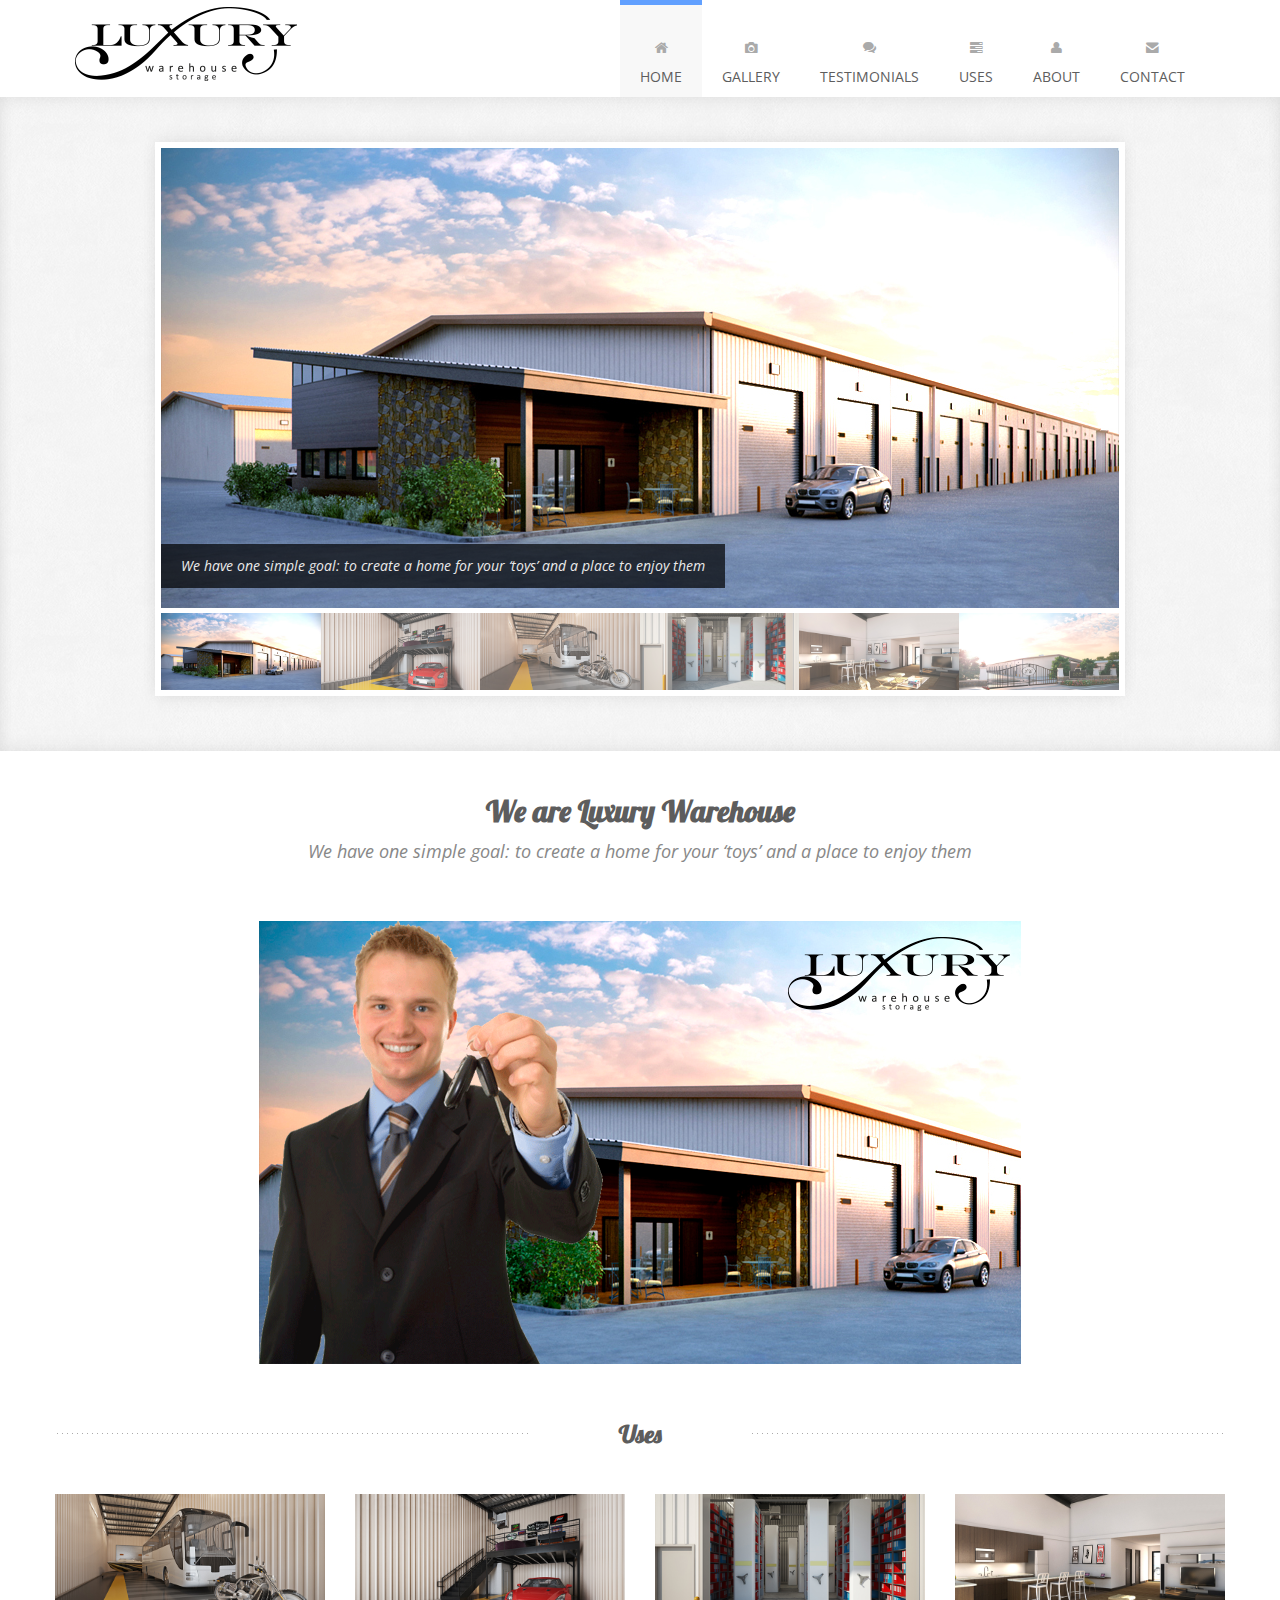
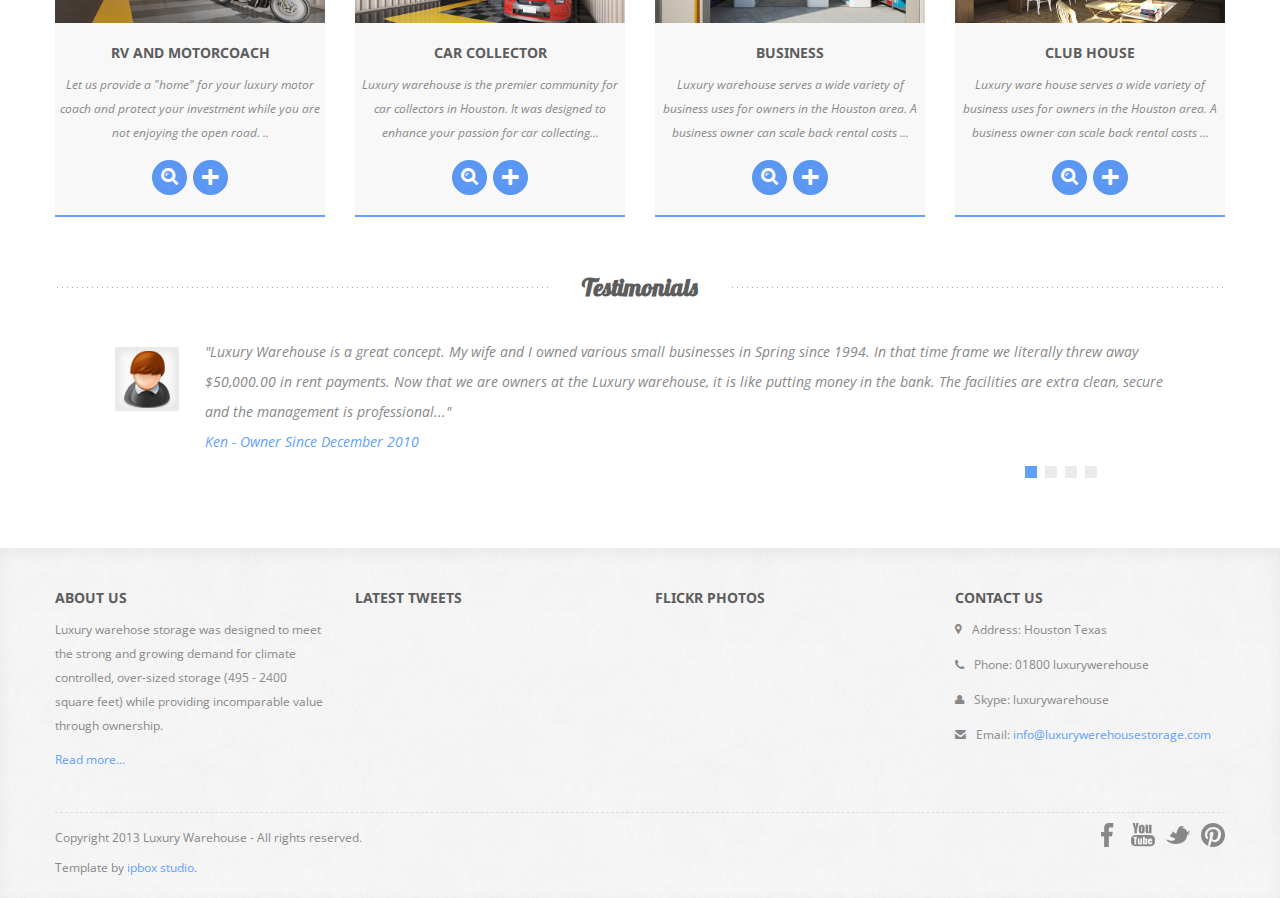
==== index.html @ e9bf2276 "se agregaron datos al footer" ====
<!DOCTYPE html>
<html lang="en">

    <head>

        <meta charset="utf-8">
        <title>Luxury warehose</title>
        <meta name="viewport" content="width=device-width, initial-scale=1.0">
        <meta name="description" content="">
        <meta name="author" content="">

        <!-- CSS -->
        <link rel="stylesheet" href="http://fonts.googleapis.com/css?family=Open+Sans:400italic,400">
        <link rel="stylesheet" href="http://fonts.googleapis.com/css?family=Droid+Sans">
        <link rel="stylesheet" href="http://fonts.googleapis.com/css?family=Lobster">
        <link rel="stylesheet" href="assets/bootstrap/css/bootstrap.min.css">
        <link rel="stylesheet" href="assets/prettyPhoto/css/prettyPhoto.css">
        <link rel="stylesheet" href="assets/css/flexslider.css">
        <link rel="stylesheet" href="assets/css/font-awesome.css">
        <link rel="stylesheet" href="assets/css/style.css">

        <!-- HTML5 shim, for IE6-8 support of HTML5 elements -->
        <!--[if lt IE 9]>
            <script src="http://html5shim.googlecode.com/svn/trunk/html5.js"></script>
        <![endif]-->

        <!-- Favicon and touch icons -->
        <link rel="shortcut icon" href="assets/ico/favicon.ico">
        <link rel="apple-touch-icon-precomposed" sizes="144x144" href="assets/ico/apple-touch-icon-144-precomposed.png">
        <link rel="apple-touch-icon-precomposed" sizes="114x114" href="assets/ico/apple-touch-icon-114-precomposed.png">
        <link rel="apple-touch-icon-precomposed" sizes="72x72" href="assets/ico/apple-touch-icon-72-precomposed.png">
        <link rel="apple-touch-icon-precomposed" href="assets/ico/apple-touch-icon-57-precomposed.png">

    </head>

    <body>

        <!-- Header -->
        <div class="container">
            <div class="header row">
                <div class="span12">
                    <div class="navbar">
                        <div class="navbar-inner">
                            <a class="btn btn-navbar" data-toggle="collapse" data-target=".nav-collapse">
                                <span class="icon-bar"></span>
                                <span class="icon-bar"></span>
                                <span class="icon-bar"></span>
                            </a>
                            <h1>
                                <a class="brand" href="index.html">Andia - a super cool design agency...</a>
                            </h1>
                            <div class="nav-collapse collapse">
                                <ul class="nav pull-right">
                                    <li class="current-page">
                                        <a href="index.html"><i class="icon-home"></i><br />Home</a>
                                    </li>
                                    <li>
                                        <a href="portfolio.html"><i class="icon-camera"></i><br />Gallery</a>
                                    </li>
                                    <li>
                                        <a href="#"><i class="icon-comments"></i><br />Testimonials</a>
                                    </li>
                                    <li>
                                        <a href="services.html"><i class="icon-tasks"></i><br />Uses</a>
                                    </li>
                                    <li>
                                        <a href="about.html"><i class="icon-user"></i><br />About</a>
                                    </li>
                                    <li>
                                        <a href="contact.html"><i class="icon-envelope-alt"></i><br />Contact</a>
                                    </li>
                                </ul>
                            </div>
                        </div>
                    </div>
                </div>
            </div>
        </div>

        <!-- Slider -->
        <div class="slider">
            <div class="container">
                <div class="row">
                    <div class="span10 offset1">
                        <div class="flexslider">
                            <ul class="slides">
                                <li data-thumb="assets/img/slider/1.jpg">
                                    <img src="assets/img/slider/1.jpg">
                                    <p class="flex-caption">We have one simple goal: to create a home for your ‘toys’ and a place to enjoy them</p>
                                </li>
                                <li data-thumb="assets/img/slider/2.jpg">
                                    <img src="assets/img/slider/2.jpg">
                                    <p class="flex-caption">We have one simple goal: to create a home for your ‘toys’ and a place to enjoy them</p>
                                </li>
                                <li data-thumb="assets/img/slider/6.jpg">
                                    <img src="assets/img/slider/6.jpg">
                                    <p class="flex-caption">We have one simple goal: to create a home for your ‘toys’ and a place to enjoy them</p>
                                </li>
                                <li data-thumb="assets/img/slider/4.jpg">
                                    <img src="assets/img/slider/4.jpg">
                                    <p class="flex-caption">We have one simple goal: to create a home for your ‘toys’ and a place to enjoy them</p>
                                </li> <li data-thumb="assets/img/slider/3.jpg">
                                    <img src="assets/img/slider/3.jpg">
                                    <p class="flex-caption">We have one simple goal: to create a home for your ‘toys’ and a place to enjoy them</p>
                                </li>
                                <li data-thumb="assets/img/slider/5.jpg">
                                    <img src="assets/img/slider/5.jpg">
                                    <p class="flex-caption">We have one simple goal: to create a home for your ‘toys’ and a place to enjoy them</p>
                                </li>

                            </ul>
                        </div>
                    </div>
                </div>
            </div>
        </div>

        <!-- Site Description -->
        <div class="presentation container">
            <h2>We are <span>Luxury Warehouse</span></h2>
            <p>We have one simple goal: to create a home for your ‘toys’ and a place to enjoy them</p>
        </div>

        <!-- Services -->
        <div class="what-we-do container">
            <div class="row">
                  <div class="span2">&nbsp;</div>
               <!--  <div class="span6">
                 <p class="alineado-a-izquierda">Luxury warehose storage was designed to meet the strong and growing demand for climate controlled, over-sized storage (495 - 2400 square feet) while providing incomparable value through ownership. The first phase, Buildings 100 - 300, was developed in 2007. Building 400 was completed in 2012 and Building 500 in July, 2013. By the Spring of 2014, Building 600 will house the last 14 units.</p>  
                 <p class="alineado-a-izquierda">This exclusive gated community of garage condominiums is situated on nine acres with 99 completed units. Each unit provides secure indoor storage for classic and exotic car collectors, boat and RV owners, business inventories, personal home possessions or workshops for the hobbyists. In addition, the Covenants, Conditions and Restrictions (CC&R’s) are written to provide the privacy and security that cannot be found at most other locations.</p>
                <p class="alineado-a-izquierda">Unlike most self storage facilities, there are no 'business' hours. Therefore, with 24/7 access, you can come and go on your schedule. And since you own it, why not customize your garage condo? Add cabinets, shelving, mezzanines, car lifts, custom floor coverings, flat panel TVs and more. We have one simple goal: to create a home for your ‘toys’ and a place to enjoy them. If that fits your needs then this facility in north Houston was built for you. Hopefully, the following pages will adequately describe the property and answer questions you may have. However, there is nothing quite like walking the property and talking with the owner/developer about your particular needs. Please feel free to call or email if you need further assistance.</p>
                <p class="alineado-a-izquierda">Located in the Champions area of Spring, it conveniently serves Houston, Cypress, The Woodlands and Tomball, Texas. This quality indoor storage space can be a valuable extension of your home or business.</p>-->
                <div class="span8">
                 <img src="assets/img/keys-luxury-warehouse-storage.png" alt="">   
                </div>
                <div class="span2">&nbsp;</div>
                </div>

                
      
               
        </div>
</div>
        <!-- Latest Work -->
        <div class="portfolio container">
            <div class="portfolio-title">
                <h3>Uses</h3>
            </div>
            <div class="row">
                <div class="work span3">
                    <img src="assets/img/portfolio/bus-boat.jpg" alt="">
                    <h4>RV AND MOTORCOACH</h4>
                    <p>Let us provide a "home" for your luxury motor coach and protect your investment while you are not enjoying the open road. ..</p>
                    <div class="icon-awesome">
                        <a href="assets/img/portfolio/bus-boat.jpg" rel="prettyPhoto"><i class="icon-search"></i></a>
                        <a href="houston-rv-storage-luxury-motor-storage.html"><i class="icon-plus"></i></a>
                    </div>
                </div>
                <div class="work span3">
                    <img src="assets/img/portfolio/collection-car.jpg" alt="">
                    <h4>CAR COLLECTOR</h4>
                    <p>Luxury warehouse is the premier community for car collectors in Houston. It was designed to enhance your passion for car collecting...</p>
                    <div class="icon-awesome">
                        <a href="assets/img/portfolio/collection-car.jpg" rel="prettyPhoto"><i class="icon-search"></i></a>
                        <a href="carcollectors-luxury-warehouse-storage-houston.html"><i class="icon-plus"></i></a>
                    </div>
                </div>
                <div class="work span3">
                    <img src="assets/img/portfolio/business.jpg" alt="">
                    <h4>Business</h4>
                    <p>Luxury warehouse serves a wide variety of business uses for owners in the Houston area. A business owner can scale back rental costs ...</p>
                    <div class="icon-awesome">
                        <a href="assets/img/portfolio/business.jpg" rel="prettyPhoto"><i class="icon-search"></i></a>
                        <a href="portfolio.html"><i class="icon-plus"></i></a>
                    </div>
                </div>
                <div class="work span3">
                    <img src="assets/img/portfolio/club-house.jpg" alt="">
                    <h4>CLUB HOUSE</h4>
                    <p>Luxury ware house serves a wide variety of business uses for owners in the Houston area. A business owner can scale back rental costs ...</p>
                    <div class="icon-awesome">
                        <a href="assets/img/portfolio/club-house.jpg" rel="prettyPhoto"><i class="icon-search"></i></a>
                        <a href="portfolio.html"><i class="icon-plus"></i></a>
                    </div>
                </div>
            </div>
        </div>

        <!-- Testimonials -->
        <div class="testimonials container hidden-phone">
            <div class="testimonials-title">
                <h3>Testimonials</h3>
            </div>
            <div class="row">
                <div class="testimonial-list span12">
                    <div class="tabbable tabs-below">
                        <div class="tab-content">
                            <div class="tab-pane active" id="A">
                                <img src="assets/img/testimonials/1.jpg" title="" alt="">
                                <p>"Luxury Warehouse is a great concept. My wife and I owned various small businesses in Spring since 1994. In that time frame we literally threw away $50,000.00 in rent payments. Now that we are owners at the Luxury warehouse, it is like putting money in the bank. The facilities are extra clean, secure and the management is professional..."<br /><span class="violet">Ken - Owner Since December 2010</span></p>
                            </div>
                            <div class="tab-pane" id="B">
                                <img src="assets/img/testimonials/1.jpg" title="" alt="">
                                <p>"Before Luxury Warehouse I was looking for a stand alone garage or adding a couple of garages to my home. Luxury warehouse was my best choice because it solved two big issues for me. I didn't have to worry about security , which is a problem with a stand alone garage and I didn't have to worry about moving and not being able to get the cost of an additional 3 garages out of the next buyer of my house. It fit my needs just right..."<br /><span class="violet">Mike - Owner Since September 2007</span></p>
                            </div>
                            <div class="tab-pane" id="C">
                                <img src="assets/img/testimonials/1.jpg" title="" alt="">
                                <p>"We bought the garage condo at Luxury Warehouse because we downsized from small acreage with a large garage and storage area to a patio home. We ware not interested in locating property and dealing with constructing and maintaining our own building. Luxury warehosue is close to home, provides the climate controlled storage we want and the work space we need. Our neighbors are friendly, trustworthy and have interesting hobbies. Luxury warehouse is a useful and fun place; well maintained and simple to own..."<br /><span class="violet">Allan - Owner Since November 2008</span></p>
                            </div>
                            <div class="tab-pane" id="D">
                                <img src="assets/img/testimonials/1.jpg" title="" alt="">
                                <p>"The concept is wonderful. It is a great place to meet people that have some of the same hobby interests that I have. It is clean, well lit with great security. It's my ‘home away from home..."<br /><span class="violet">Jeff - Owner Since January 2011</span></p>
                            </div>
                        </div>
                       <ul class="nav nav-tabs">
                           <li class="active"><a href="#A" data-toggle="tab"></a></li>
                           <li class=""><a href="#B" data-toggle="tab"></a></li>
                           <li class=""><a href="#C" data-toggle="tab"></a></li>
                           <li class=""><a href="#D" data-toggle="tab"></a></li>
                       </ul>
                   </div>
                </div>
            </div>
        </div>

        <!-- Footer -->
   <footer>
            <div class="container">
                <div class="row">
                    <div class="widget span3">
                        <h4>About Us</h4>
                        <p><p>Luxury warehose storage was designed to meet the strong and growing demand for climate controlled, over-sized storage (495 - 2400 square feet) while providing incomparable value through ownership.</p></p>
                        <p><a href="about.html">Read more...</a></p>
                    </div>
                    <div class="widget span3">
                        <h4>Latest Tweets</h4>
                        <div class="show-tweets"></div>
                    </div>
                    <div class="widget span3">
                        <h4>Flickr Photos</h4>
                        <ul class="flickr-feed"></ul>
                    </div>
                    <div class="widget span3">
                        <h4>Contact Us</h4>
                        <p><i class="icon-map-marker"></i> Address: Houston Texas</p>
                        <p><i class="icon-phone"></i> Phone: 01800 luxurywerehouse</p>
                        <p><i class="icon-user"></i> Skype: luxurywarehouse</p>
                        <p><i class="icon-envelope-alt"></i> Email: <a href="">info@luxurywerehousestorage.com</a></p>
                    </div>
                </div>
                <div class="footer-border"></div>
                <div class="row">
                    <div class="copyright span4">
                        <p>Copyright 2013 Luxury Warehouse - All rights reserved.</p><p>Template by <a href="#">ipbox studio</a>.</p>
                    </div>
                    <div class="social span8">
                        <a class="facebook" href=""></a>
                        <a class="youtube" href=""></a>
                        <a class="twitter" href=""></a>
                        <a class="pinterest" href=""></a>
                    </div>
                </div>
            </div>
        </footer>

        <!-- Javascript -->
        <script src="assets/js/jquery-1.8.2.min.js"></script>
        <script src="assets/bootstrap/js/bootstrap.min.js"></script>
        <script src="assets/js/jquery.flexslider.js"></script>
        <script src="assets/js/jquery.tweet.js"></script>
        <script src="assets/js/jflickrfeed.js"></script>
        <script src="http://maps.google.com/maps/api/js?sensor=true"></script>
        <script src="assets/js/jquery.ui.map.min.js"></script>
        <script src="assets/js/jquery.quicksand.js"></script>
        <script src="assets/prettyPhoto/js/jquery.prettyPhoto.js"></script>
        <script src="assets/js/scripts.js"></script>

    </body>

</html>
---- assets/prettyPhoto/css/prettyPhoto.css ----
div.pp_default .pp_top,div.pp_default .pp_top .pp_middle,div.pp_default .pp_top .pp_left,div.pp_default .pp_top .pp_right,div.pp_default .pp_bottom,div.pp_default .pp_bottom .pp_left,div.pp_default .pp_bottom .pp_middle,div.pp_default .pp_bottom .pp_right{height:13px}
div.pp_default .pp_top .pp_left{background:url(../images/prettyPhoto/default/sprite.png) -78px -93px no-repeat}
div.pp_default .pp_top .pp_middle{background:url(../images/prettyPhoto/default/sprite_x.png) top left repeat-x}
div.pp_default .pp_top .pp_right{background:url(../images/prettyPhoto/default/sprite.png) -112px -93px no-repeat}
div.pp_default .pp_content .ppt{color:#f8f8f8}
div.pp_default .pp_content_container .pp_left{background:url(../images/prettyPhoto/default/sprite_y.png) -7px 0 repeat-y;padding-left:13px}
div.pp_default .pp_content_container .pp_right{background:url(../images/prettyPhoto/default/sprite_y.png) top right repeat-y;padding-right:13px}
div.pp_default .pp_next:hover{background:url(../images/prettyPhoto/default/sprite_next.png) center right no-repeat;cursor:pointer}
div.pp_default .pp_previous:hover{background:url(../images/prettyPhoto/default/sprite_prev.png) center left no-repeat;cursor:pointer}
div.pp_default .pp_expand{background:url(../images/prettyPhoto/default/sprite.png) 0 -29px no-repeat;cursor:pointer;width:28px;height:28px}
div.pp_default .pp_expand:hover{background:url(../images/prettyPhoto/default/sprite.png) 0 -56px no-repeat;cursor:pointer}
div.pp_default .pp_contract{background:url(../images/prettyPhoto/default/sprite.png) 0 -84px no-repeat;cursor:pointer;width:28px;height:28px}
div.pp_default .pp_contract:hover{background:url(../images/prettyPhoto/default/sprite.png) 0 -113px no-repeat;cursor:pointer}
div.pp_default .pp_close{width:30px;height:30px;background:url(../images/prettyPhoto/default/sprite.png) 2px 1px no-repeat;cursor:pointer}
div.pp_default .pp_gallery ul li a{background:url(../images/prettyPhoto/default/default_thumb.png) center center #f8f8f8;border:1px solid #aaa}
div.pp_default .pp_social{margin-top:7px}
div.pp_default .pp_gallery a.pp_arrow_previous,div.pp_default .pp_gallery a.pp_arrow_next{position:static;left:auto}
div.pp_default .pp_nav .pp_play,div.pp_default .pp_nav .pp_pause{background:url(../images/prettyPhoto/default/sprite.png) -51px 1px no-repeat;height:30px;width:30px}
div.pp_default .pp_nav .pp_pause{background-position:-51px -29px}
div.pp_default a.pp_arrow_previous,div.pp_default a.pp_arrow_next{background:url(../images/prettyPhoto/default/sprite.png) -31px -3px no-repeat;height:20px;width:20px;margin:4px 0 0}
div.pp_default a.pp_arrow_next{left:52px;background-position:-82px -3px}
div.pp_default .pp_content_container .pp_details{margin-top:5px}
div.pp_default .pp_nav{clear:none;height:30px;width:110px;position:relative}
div.pp_default .pp_nav .currentTextHolder{font-family:Georgia;font-style:italic;color:#999;font-size:11px;left:75px;line-height:25px;position:absolute;top:2px;margin:0;padding:0 0 0 10px}
div.pp_default .pp_close:hover,div.pp_default .pp_nav .pp_play:hover,div.pp_default .pp_nav .pp_pause:hover,div.pp_default .pp_arrow_next:hover,div.pp_default .pp_arrow_previous:hover{opacity:0.7}
div.pp_default .pp_description{font-size:11px;font-weight:700;line-height:14px;margin:5px 50px 5px 0}
div.pp_default .pp_bottom .pp_left{background:url(../images/prettyPhoto/default/sprite.png) -78px -127px no-repeat}
div.pp_default .pp_bottom .pp_middle{background:url(../images/prettyPhoto/default/sprite_x.png) bottom left repeat-x}
div.pp_default .pp_bottom .pp_right{background:url(../images/prettyPhoto/default/sprite.png) -112px -127px no-repeat}
div.pp_default .pp_loaderIcon{background:url(../images/prettyPhoto/default/loader.gif) center center no-repeat}
div.light_rounded .pp_top .pp_left{background:url(../images/prettyPhoto/light_rounded/sprite.png) -88px -53px no-repeat}
div.light_rounded .pp_top .pp_right{background:url(../images/prettyPhoto/light_rounded/sprite.png) -110px -53px no-repeat}
div.light_rounded .pp_next:hover{background:url(../images/prettyPhoto/light_rounded/btnNext.png) center right no-repeat;cursor:pointer}
div.light_rounded .pp_previous:hover{background:url(../images/prettyPhoto/light_rounded/btnPrevious.png) center left no-repeat;cursor:pointer}
div.light_rounded .pp_expand{background:url(../images/prettyPhoto/light_rounded/sprite.png) -31px -26px no-repeat;cursor:pointer}
div.light_rounded .pp_expand:hover{background:url(../images/prettyPhoto/light_rounded/sprite.png) -31px -47px no-repeat;cursor:pointer}
div.light_rounded .pp_contract{background:url(../images/prettyPhoto/light_rounded/sprite.png) 0 -26px no-repeat;cursor:pointer}
div.light_rounded .pp_contract:hover{background:url(../images/prettyPhoto/light_rounded/sprite.png) 0 -47px no-repeat;cursor:pointer}
div.light_rounded .pp_close{width:75px;height:22px;background:url(../images/prettyPhoto/light_rounded/sprite.png) -1px -1px no-repeat;cursor:pointer}
div.light_rounded .pp_nav .pp_play{background:url(../images/prettyPhoto/light_rounded/sprite.png) -1px -100px no-repeat;height:15px;width:14px}
div.light_rounded .pp_nav .pp_pause{background:url(../images/prettyPhoto/light_rounded/sprite.png) -24px -100px no-repeat;height:15px;width:14px}
div.light_rounded .pp_arrow_previous{background:url(../images/prettyPhoto/light_rounded/sprite.png) 0 -71px no-repeat}
div.light_rounded .pp_arrow_next{background:url(../images/prettyPhoto/light_rounded/sprite.png) -22px -71px no-repeat}
div.light_rounded .pp_bottom .pp_left{background:url(../images/prettyPhoto/light_rounded/sprite.png) -88px -80px no-repeat}
div.light_rounded .pp_bottom .pp_right{background:url(../images/prettyPhoto/light_rounded/sprite.png) -110px -80px no-repeat}
div.dark_rounded .pp_top .pp_left{background:url(../images/prettyPhoto/dark_rounded/sprite.png) -88px -53px no-repeat}
div.dark_rounded .pp_top .pp_right{background:url(../images/prettyPhoto/dark_rounded/sprite.png) -110px -53px no-repeat}
div.dark_rounded .pp_content_container .pp_left{background:url(../images/prettyPhoto/dark_rounded/contentPattern.png) top left repeat-y}
div.dark_rounded .pp_content_container .pp_right{background:url(../images/prettyPhoto/dark_rounded/contentPattern.png) top right repeat-y}
div.dark_rounded .pp_next:hover{background:url(../images/prettyPhoto/dark_rounded/btnNext.png) center right no-repeat;cursor:pointer}
div.dark_rounded .pp_previous:hover{background:url(../images/prettyPhoto/dark_rounded/btnPrevious.png) center left no-repeat;cursor:pointer}
div.dark_rounded .pp_expand{background:url(../images/prettyPhoto/dark_rounded/sprite.png) -31px -26px no-repeat;cursor:pointer}
div.dark_rounded .pp_expand:hover{background:url(../images/prettyPhoto/dark_rounded/sprite.png) -31px -47px no-repeat;cursor:pointer}
div.dark_rounded .pp_contract{background:url(../images/prettyPhoto/dark_rounded/sprite.png) 0 -26px no-repeat;cursor:pointer}
div.dark_rounded .pp_contract:hover{background:url(../images/prettyPhoto/dark_rounded/sprite.png) 0 -47px no-repeat;cursor:pointer}
div.dark_rounded .pp_close{width:75px;height:22px;background:url(../images/prettyPhoto/dark_rounded/sprite.png) -1px -1px no-repeat;cursor:pointer}
div.dark_rounded .pp_description{margin-right:85px;color:#fff}
div.dark_rounded .pp_nav .pp_play{background:url(../images/prettyPhoto/dark_rounded/sprite.png) -1px -100px no-repeat;height:15px;width:14px}
div.dark_rounded .pp_nav .pp_pause{background:url(../images/prettyPhoto/dark_rounded/sprite.png) -24px -100px no-repeat;height:15px;width:14px}
div.dark_rounded .pp_arrow_previous{background:url(../images/prettyPhoto/dark_rounded/sprite.png) 0 -71px no-repeat}
div.dark_rounded .pp_arrow_next{background:url(../images/prettyPhoto/dark_rounded/sprite.png) -22px -71px no-repeat}
div.dark_rounded .pp_bottom .pp_left{background:url(../images/prettyPhoto/dark_rounded/sprite.png) -88px -80px no-repeat}
div.dark_rounded .pp_bottom .pp_right{background:url(../images/prettyPhoto/dark_rounded/sprite.png) -110px -80px no-repeat}
div.dark_rounded .pp_loaderIcon{background:url(../images/prettyPhoto/dark_rounded/loader.gif) center center no-repeat}
div.dark_square .pp_left,div.dark_square .pp_middle,div.dark_square .pp_right,div.dark_square .pp_content{background:#000}
div.dark_square .pp_description{color:#fff;margin:0 85px 0 0}
div.dark_square .pp_loaderIcon{background:url(../images/prettyPhoto/dark_square/loader.gif) center center no-repeat}
div.dark_square .pp_expand{background:url(../images/prettyPhoto/dark_square/sprite.png) -31px -26px no-repeat;cursor:pointer}
div.dark_square .pp_expand:hover{background:url(../images/prettyPhoto/dark_square/sprite.png) -31px -47px no-repeat;cursor:pointer}
div.dark_square .pp_contract{background:url(../images/prettyPhoto/dark_square/sprite.png) 0 -26px no-repeat;cursor:pointer}
div.dark_square .pp_contract:hover{background:url(../images/prettyPhoto/dark_square/sprite.png) 0 -47px no-repeat;cursor:pointer}
div.dark_square .pp_close{width:75px;height:22px;background:url(../images/prettyPhoto/dark_square/sprite.png) -1px -1px no-repeat;cursor:pointer}
div.dark_square .pp_nav{clear:none}
div.dark_square .pp_nav .pp_play{background:url(../images/prettyPhoto/dark_square/sprite.png) -1px -100px no-repeat;height:15px;width:14px}
div.dark_square .pp_nav .pp_pause{background:url(../images/prettyPhoto/dark_square/sprite.png) -24px -100px no-repeat;height:15px;width:14px}
div.dark_square .pp_arrow_previous{background:url(../images/prettyPhoto/dark_square/sprite.png) 0 -71px no-repeat}
div.dark_square .pp_arrow_next{background:url(../images/prettyPhoto/dark_square/sprite.png) -22px -71px no-repeat}
div.dark_square .pp_next:hover{background:url(../images/prettyPhoto/dark_square/btnNext.png) center right no-repeat;cursor:pointer}
div.dark_square .pp_previous:hover{background:url(../images/prettyPhoto/dark_square/btnPrevious.png) center left no-repeat;cursor:pointer}
div.light_square .pp_expand{background:url(../images/prettyPhoto/light_square/sprite.png) -31px -26px no-repeat;cursor:pointer}
div.light_square .pp_expand:hover{background:url(../images/prettyPhoto/light_square/sprite.png) -31px -47px no-repeat;cursor:pointer}
div.light_square .pp_contract{background:url(../images/prettyPhoto/light_square/sprite.png) 0 -26px no-repeat;cursor:pointer}
div.light_square .pp_contract:hover{background:url(../images/prettyPhoto/light_square/sprite.png) 0 -47px no-repeat;cursor:pointer}
div.light_square .pp_close{width:75px;height:22px;background:url(../images/prettyPhoto/light_square/sprite.png) -1px -1px no-repeat;cursor:pointer}
div.light_square .pp_nav .pp_play{background:url(../images/prettyPhoto/light_square/sprite.png) -1px -100px no-repeat;height:15px;width:14px}
div.light_square .pp_nav .pp_pause{background:url(../images/prettyPhoto/light_square/sprite.png) -24px -100px no-repeat;height:15px;width:14px}
div.light_square .pp_arrow_previous{background:url(../images/prettyPhoto/light_square/sprite.png) 0 -71px no-repeat}
div.light_square .pp_arrow_next{background:url(../images/prettyPhoto/light_square/sprite.png) -22px -71px no-repeat}
div.light_square .pp_next:hover{background:url(../images/prettyPhoto/light_square/btnNext.png) center right no-repeat;cursor:pointer}
div.light_square .pp_previous:hover{background:url(../images/prettyPhoto/light_square/btnPrevious.png) center left no-repeat;cursor:pointer}
div.facebook .pp_top .pp_left{background:url(../images/prettyPhoto/facebook/sprite.png) -88px -53px no-repeat}
div.facebook .pp_top .pp_middle{background:url(../images/prettyPhoto/facebook/contentPatternTop.png) top left repeat-x}
div.facebook .pp_top .pp_right{background:url(../images/prettyPhoto/facebook/sprite.png) -110px -53px no-repeat}
div.facebook .pp_content_container .pp_left{background:url(../images/prettyPhoto/facebook/contentPatternLeft.png) top left repeat-y}
div.facebook .pp_content_container .pp_right{background:url(../images/prettyPhoto/facebook/contentPatternRight.png) top right repeat-y}
div.facebook .pp_expand{background:url(../images/prettyPhoto/facebook/sprite.png) -31px -26px no-repeat;cursor:pointer}
div.facebook .pp_expand:hover{background:url(../images/prettyPhoto/facebook/sprite.png) -31px -47px no-repeat;cursor:pointer}
div.facebook .pp_contract{background:url(../images/prettyPhoto/facebook/sprite.png) 0 -26px no-repeat;cursor:pointer}
div.facebook .pp_contract:hover{background:url(../images/prettyPhoto/facebook/sprite.png) 0 -47px no-repeat;cursor:pointer}
div.facebook .pp_close{width:22px;height:22px;background:url(../images/prettyPhoto/facebook/sprite.png) -1px -1px no-repeat;cursor:pointer}
div.facebook .pp_description{margin:0 37px 0 0}
div.facebook .pp_loaderIcon{background:url(../images/prettyPhoto/facebook/loader.gif) center center no-repeat}
div.facebook .pp_arrow_previous{background:url(../images/prettyPhoto/facebook/sprite.png) 0 -71px no-repeat;height:22px;margin-top:0;width:22px}
div.facebook .pp_arrow_previous.disabled{background-position:0 -96px;cursor:default}
div.facebook .pp_arrow_next{background:url(../images/prettyPhoto/facebook/sprite.png) -32px -71px no-repeat;height:22px;margin-top:0;width:22px}
div.facebook .pp_arrow_next.disabled{background-position:-32px -96px;cursor:default}
div.facebook .pp_nav{margin-top:0}
div.facebook .pp_nav p{font-size:15px;padding:0 3px 0 4px}
div.facebook .pp_nav .pp_play{background:url(../images/prettyPhoto/facebook/sprite.png) -1px -123px no-repeat;height:22px;width:22px}
div.facebook .pp_nav .pp_pause{background:url(../images/prettyPhoto/facebook/sprite.png) -32px -123px no-repeat;height:22px;width:22px}
div.facebook .pp_next:hover{background:url(../images/prettyPhoto/facebook/btnNext.png) center right no-repeat;cursor:pointer}
div.facebook .pp_previous:hover{background:url(../images/prettyPhoto/facebook/btnPrevious.png) center left no-repeat;cursor:pointer}
div.facebook .pp_bottom .pp_left{background:url(../images/prettyPhoto/facebook/sprite.png) -88px -80px no-repeat}
div.facebook .pp_bottom .pp_middle{background:url(../images/prettyPhoto/facebook/contentPatternBottom.png) top left repeat-x}
div.facebook .pp_bottom .pp_right{background:url(../images/prettyPhoto/facebook/sprite.png) -110px -80px no-repeat}
div.pp_pic_holder a:focus{outline:none}
div.pp_overlay{background:#000;display:none;left:0;position:absolute;top:0;width:100%;z-index:9500}
div.pp_pic_holder{display:none;position:absolute;width:100px;z-index:10000}
.pp_content{height:40px;min-width:40px}
* html .pp_content{width:40px}
.pp_content_container{position:relative;text-align:left;width:100%}
.pp_content_container .pp_left{padding-left:20px}
.pp_content_container .pp_right{padding-right:20px}
.pp_content_container .pp_details{float:left;margin:10px 0 2px}
.pp_description{display:none;margin:0}
.pp_social{float:left;margin:0}
.pp_social .facebook{float:left;margin-left:5px;width:55px;overflow:hidden}
.pp_social .twitter{float:left}
.pp_nav{clear:right;float:left;margin:3px 10px 0 0}
.pp_nav p{float:left;white-space:nowrap;margin:2px 4px}
.pp_nav .pp_play,.pp_nav .pp_pause{float:left;margin-right:4px;text-indent:-10000px}
a.pp_arrow_previous,a.pp_arrow_next{display:block;float:left;height:15px;margin-top:3px;overflow:hidden;text-indent:-10000px;width:14px}
.pp_hoverContainer{position:absolute;top:0;width:100%;z-index:2000}
.pp_gallery{display:none;left:50%;margin-top:-50px;position:absolute;z-index:10000}
.pp_gallery div{float:left;overflow:hidden;position:relative}
.pp_gallery ul{float:left;height:35px;position:relative;white-space:nowrap;margin:0 0 0 5px;padding:0}
.pp_gallery ul a{border:1px rgba(0,0,0,0.5) solid;display:block;float:left;height:33px;overflow:hidden}
.pp_gallery ul a img{border:0}
.pp_gallery li{display:block;float:left;margin:0 5px 0 0;padding:0}
.pp_gallery li.default a{background:url(../images/prettyPhoto/facebook/default_thumbnail.gif) 0 0 no-repeat;display:block;height:33px;width:50px}
.pp_gallery .pp_arrow_previous,.pp_gallery .pp_arrow_next{margin-top:7px!important}
a.pp_next{background:url(../images/prettyPhoto/light_rounded/btnNext.png) 10000px 10000px no-repeat;display:block;float:right;height:100%;text-indent:-10000px;width:49%}
a.pp_previous{background:url(../images/prettyPhoto/light_rounded/btnNext.png) 10000px 10000px no-repeat;display:block;float:left;height:100%;text-indent:-10000px;width:49%}
a.pp_expand,a.pp_contract{cursor:pointer;display:none;height:20px;position:absolute;right:30px;text-indent:-10000px;top:10px;width:20px;z-index:20000}
a.pp_close{position:absolute;right:0;top:0;display:block;line-height:22px;text-indent:-10000px}
.pp_loaderIcon{display:block;height:24px;left:50%;position:absolute;top:50%;width:24px;margin:-12px 0 0 -12px}
#pp_full_res{line-height:1!important}
#pp_full_res .pp_inline{text-align:left}
#pp_full_res .pp_inline p{margin:0 0 15px}
div.ppt{color:#fff;display:none;font-size:17px;z-index:9999;margin:0 0 5px 15px}
div.pp_default .pp_content,div.light_rounded .pp_content{background-color:#fff}
div.pp_default #pp_full_res .pp_inline,div.light_rounded .pp_content .ppt,div.light_rounded #pp_full_res .pp_inline,div.light_square .pp_content .ppt,div.light_square #pp_full_res .pp_inline,div.facebook .pp_content .ppt,div.facebook #pp_full_res .pp_inline{color:#000}
div.pp_default .pp_gallery ul li a:hover,div.pp_default .pp_gallery ul li.selected a,.pp_gallery ul a:hover,.pp_gallery li.selected a{border-color:#fff}
div.pp_default .pp_details,div.light_rounded .pp_details,div.dark_rounded .pp_details,div.dark_square .pp_details,div.light_square .pp_details,div.facebook .pp_details{position:relative}
div.light_rounded .pp_top .pp_middle,div.light_rounded .pp_content_container .pp_left,div.light_rounded .pp_content_container .pp_right,div.light_rounded .pp_bottom .pp_middle,div.light_square .pp_left,div.light_square .pp_middle,div.light_square .pp_right,div.light_square .pp_content,div.facebook .pp_content{background:#fff}
div.light_rounded .pp_description,div.light_square .pp_description{margin-right:85px}
div.light_rounded .pp_gallery a.pp_arrow_previous,div.light_rounded .pp_gallery a.pp_arrow_next,div.dark_rounded .pp_gallery a.pp_arrow_previous,div.dark_rounded .pp_gallery a.pp_arrow_next,div.dark_square .pp_gallery a.pp_arrow_previous,div.dark_square .pp_gallery a.pp_arrow_next,div.light_square .pp_gallery a.pp_arrow_previous,div.light_square .pp_gallery a.pp_arrow_next{margin-top:12px!important}
div.light_rounded .pp_arrow_previous.disabled,div.dark_rounded .pp_arrow_previous.disabled,div.dark_square .pp_arrow_previous.disabled,div.light_square .pp_arrow_previous.disabled{background-position:0 -87px;cursor:default}
div.light_rounded .pp_arrow_next.disabled,div.dark_rounded .pp_arrow_next.disabled,div.dark_square .pp_arrow_next.disabled,div.light_square .pp_arrow_next.disabled{background-position:-22px -87px;cursor:default}
div.light_rounded .pp_loaderIcon,div.light_square .pp_loaderIcon{background:url(../images/prettyPhoto/light_rounded/loader.gif) center center no-repeat}
div.dark_rounded .pp_top .pp_middle,div.dark_rounded .pp_content,div.dark_rounded .pp_bottom .pp_middle{background:url(../images/prettyPhoto/dark_rounded/contentPattern.png) top left repeat}
div.dark_rounded .currentTextHolder,div.dark_square .currentTextHolder{color:#c4c4c4}
div.dark_rounded #pp_full_res .pp_inline,div.dark_square #pp_full_res .pp_inline{color:#fff}
.pp_top,.pp_bottom{height:20px;position:relative}
* html .pp_top,* html .pp_bottom{padding:0 20px}
.pp_top .pp_left,.pp_bottom .pp_left{height:20px;left:0;position:absolute;width:20px}
.pp_top .pp_middle,.pp_bottom .pp_middle{height:20px;left:20px;position:absolute;right:20px}
* html .pp_top .pp_middle,* html .pp_bottom .pp_middle{left:0;position:static}
.pp_top .pp_right,.pp_bottom .pp_right{height:20px;left:auto;position:absolute;right:0;top:0;width:20px}
.pp_fade,.pp_gallery li.default a img{display:none}
---- assets/css/style.css ----
/*
 *
 * Template Name: Andia
 * Template URI: http://azmind.com
 * Description: Andia - Responsive Agency Template
 * Author: Anli Zaimi
 * Author URI: http://azmind.com
 *
 */


body {
    background: #fff;
    text-align: center;
    font-family: 'Open Sans', Helvetica, Arial, sans-serif;
    color: #888;
    font-size: 12px;
}

.violet { color: #61A0FF; }

a {
    color: #61A0FF;
    text-decoration: none;
    -o-transition: all .3s;
    -moz-transition: all .3s;
    -webkit-transition: all .3s;
    -ms-transition: all .3s;
}

a:hover { color: #888; text-decoration: none; }

strong { font-weight: bold; }


/* ----- Header ----- */

.header .navbar {
    margin-bottom: 0;
}

.header .navbar-inner {
    background: #fff;
    border: 0;
    -moz-border-radius: 0;
    -webkit-border-radius: 0;
    border-radius: 0;
    -moz-box-shadow: none;
    -webkit-box-shadow: none;
    box-shadow: none;
}

.header h1 {
    float: left;
    margin: 0;
    text-align: left;
}

.header a.brand {
    display: inline-block;
    text-indent: -9999px;
    width: 280px;
    height: 63px;
    padding-top: 30px;
    padding-bottom:0px;
    padding-left: 0;
    padding-right: 0;
    background: url(../img/logo.png) 20px center no-repeat;
}

.header ul.nav {
    font-size: 14px;
    text-transform: uppercase;
}

.header ul.nav li a {
    padding: 30px 20px 10px 20px;
    color: #5d5d5d;
    text-shadow: none;
}

.header ul.nav li.current-page a {
    padding-top: 25px;
    border-top: 5px solid #61A0FF;
    background: #f8f8f8;
}

.header ul.nav li a:hover {
    background:#61A0FF;
    color: #fff;
}

.header ul.nav li a i {
    line-height: 35px;
    color: #aaa;
}

.header ul.nav li a:hover i { color: #fff; }


/* ----- Slider ----- */

.slider {
    margin: 0 auto;
    background: #f8f8f8 url(../img/pattern.jpg) left top repeat;
    -moz-box-shadow:
        0 5px 15px 0 rgba(0,0,0,.05) inset,
        0 -5px 15px 0 rgba(0,0,0,.05) inset;
    -webkit-box-shadow:
        0 5px 15px 0 rgba(0,0,0,.05) inset,
        0 -5px 15px 0 rgba(0,0,0,.05) inset;
    box-shadow:
        0 5px 15px 0 rgba(0,0,0,.05) inset,
        0 -5px 15px 0 rgba(0,0,0,.05) inset;
}

.flexslider {
    margin-top: 45px;
    margin-bottom: 55px;
    border: 6px solid #fff;
    -moz-border-radius: 0;
    -webkit-border-radius: 0;
    border-radius: 0;
    -moz-box-shadow:
        0 5px 15px 0 rgba(0,0,0,.05),
        0 -5px 15px 0 rgba(0,0,0,.05);
    -webkit-box-shadow:
        0 5px 15px 0 rgba(0,0,0,.05),
        0 -5px 15px 0 rgba(0,0,0,.05);
    box-shadow:
        0 5px 15px 0 rgba(0,0,0,.05),
        0 -5px 15px 0 rgba(0,0,0,.05);
}

.flex-caption {
    position: absolute;
    bottom: 20px;
    max-width: 920px;
    padding: 10px 20px;
    margin: 0;
    background: #1d1d1d; /* browsers that don't support rgba */
    background: rgba(0, 0, 0, .7);
    font-size: 14px;
    line-height: 24px;
    color: #eaeaea;
    text-align: left;
    font-style: italic;
}


/* ----- Presentation ----- */

.presentation {
    margin-top: 30px;
}

.presentation h2 {
    font-family: 'Lobster', cursive;
    font-size: 30px;
    color: #5d5d5d;
}

.presentation p {
    font-size: 18px;
    font-style: italic;
}


/* ----- What we do ----- */

.what-we-do {
    margin-top: 50px;
}
.alineado-a-izquierda{
 text-align: justify;   
}

.what-we-do .service {
    padding-bottom: 23px;
    background: #f8f8f8;
    border-bottom: 2px solid #61A0FF;
}

.what-we-do .service:hover {
    box-shadow:
        0 5px 15px 0 rgba(0,0,0,.05),
        0 1px 25px 0 rgba(0,0,0,.05) inset,
        0 -1px 25px 0 rgba(0,0,0,.05) inset;
    -o-transition: all .5s;
    -moz-transition: all .5s;
    -webkit-transition: all .5s;
    -ms-transition: all .5s;
}

.what-we-do .service .icon-awesome {
    margin-top: 15px;
    font-size: 50px;
    line-height: 50px;
    color: #5d5d5d;
}

.what-we-do .service h4 {
    margin-top: 5px;
    font-family: 'Droid Sans', Helvetica, Arial, sans-serif;
    font-size: 14px;
    color: #5d5d5d;
    text-transform: uppercase;
    text-shadow: 0 1px 0 rgba(255,255,255,.7);
}

.what-we-do .service p {
    padding-bottom: 10px;
    line-height: 24px;
}

.what-we-do .service a {
    padding: 5px 22px;
    background: #61A0FF;
    color: #fff;
    font-style: italic;
    text-decoration: none;
    -moz-box-shadow:
        0 1px 25px 0 rgba(0,0,0,.05) inset,
        0 -1px 25px 0 rgba(0,0,0,.05) inset;
    -webkit-box-shadow:
        0 1px 25px 0 rgba(0,0,0,.05) inset,
        0 -1px 25px 0 rgba(0,0,0,.05) inset;
    box-shadow:
        0 1px 25px 0 rgba(0,0,0,.05) inset,
        0 -1px 25px 0 rgba(0,0,0,.05) inset;
}

.what-we-do .service a:hover {
    -moz-box-shadow: none;
    -webkit-box-shadow: none;
    box-shadow: none;
}

.what-we-do .service a:active {
    -moz-box-shadow:
        0 5px 10px 0 rgba(0,0,0,.15) inset,
        0 -1px 25px 0 rgba(0,0,0,.05) inset;
    -webkit-box-shadow:
        0 5px 10px 0 rgba(0,0,0,.15) inset,
        0 -1px 25px 0 rgba(0,0,0,.05) inset;
    box-shadow:
        0 5px 10px 0 rgba(0,0,0,.15) inset,
        0 -1px 25px 0 rgba(0,0,0,.05) inset;
}


/* ----- Portfolio ----- */

.portfolio {
    margin-top: 50px;
}

.portfolio-title {
    background: url(../img/line.png) left center repeat-x;
}

.portfolio-title h3 {
    width: 220px;
    margin: 0 auto;
    background: #fff;
    font-family: 'Lobster', cursive;
    font-size: 24px;
    color: #5d5d5d;
}

.portfolio .work {
    margin-top: 40px;
    padding-bottom: 20px;
    background: #f8f8f8;
    border-bottom: 2px solid #61A0FF;
}

.portfolio .work:hover img {
    opacity: 0.7;
    -o-transition: all .3s;
    -moz-transition: all .3s;
    -webkit-transition: all .3s;
    -ms-transition: all .3s;
}

.portfolio .work:hover {
    box-shadow:
        0 5px 15px 0 rgba(0,0,0,.05),
        0 1px 25px 0 rgba(0,0,0,.05) inset,
        0 -1px 25px 0 rgba(0,0,0,.05) inset;
    -o-transition: all .5s;
    -moz-transition: all .5s;
    -webkit-transition: all .5s;
    -ms-transition: all .5s;
}

.portfolio .work .icon-awesome {
    margin-top: 15px;
    font-size: 22px;
    line-height: 22px;
}

.portfolio .work .icon-awesome a {
    display: inline-block;
    padding: 5px 9px;
    background: #61A0FF;
    color: #fff;
    -moz-border-radius: 19px;
    -webkit-border-radius: 19px;
    border-radius: 19px;
    -moz-box-shadow:
        0 1px 25px 0 rgba(0,0,0,.05) inset,
        0 -1px 25px 0 rgba(0,0,0,.05) inset;
    -webkit-box-shadow:
        0 1px 25px 0 rgba(0,0,0,.05) inset,
        0 -1px 25px 0 rgba(0,0,0,.05) inset;
    box-shadow:
        0 1px 25px 0 rgba(0,0,0,.05) inset,
        0 -1px 25px 0 rgba(0,0,0,.05) inset;
}

.portfolio .work .icon-awesome a:hover {
    background: #5d5d5d;
    -moz-box-shadow: none;
    -webkit-box-shadow: none;
    box-shadow: none;
}

.portfolio .work .icon-awesome a:active {
    -moz-box-shadow:
        0 5px 10px 0 rgba(0,0,0,.15) inset,
        0 -1px 25px 0 rgba(0,0,0,.05) inset;
    -webkit-box-shadow:
        0 5px 10px 0 rgba(0,0,0,.15) inset,
        0 -1px 25px 0 rgba(0,0,0,.05) inset;
    box-shadow:
        0 5px 10px 0 rgba(0,0,0,.15) inset,
        0 -1px 25px 0 rgba(0,0,0,.05) inset;
}

.portfolio .work h4 {
    margin-top: 20px;
    font-family: 'Droid Sans', Helvetica, Arial, sans-serif;
    font-size: 14px;
    color: #5d5d5d;
    text-transform: uppercase;
    text-shadow: 0 1px 0 rgba(255,255,255,.7);
}

.portfolio .work p {
    line-height: 24px;
    font-style: italic;
}


/* ----- Testimonials ----- */

.testimonials {
    margin-top: 50px;
    padding-bottom: 50px;
}

.testimonials-title {
    background: url(../img/line.png) left center repeat-x;
}

.testimonials-title h3 {
    width: 180px;
    margin: 0 auto;
    background: #fff;
    font-family: 'Lobster', cursive;
    font-size: 24px;
    color: #5d5d5d;
}

.testimonial-list {
    margin-top: 30px;
    text-align: left;
}

.testimonial-list img {
    float: left;
    margin: 10px 0 0 60px;
    border: 3px solid #eaeaea;
}

.testimonial-list p {
    padding: 0 60px 0 150px;
    font-size: 14px;
    line-height: 30px;
    font-style: italic;
}

.testimonial-list .nav-tabs {
    width: 200px;
    float: right;
    border: 0;
}

.testimonial-list .nav-tabs li {
    margin-right: 6px;
}

.testimonial-list .nav-tabs li a {
    width: 12px;
    height: 12px;
    padding: 0;
    background: #eaeaea;
    border: 0;
    -moz-border-radius: 0;
    -webkit-border-radius: 0;
    border-radius: 0;
}

.testimonial-list .nav-tabs li a:hover { border: 0; background: #ddd; }
.testimonial-list .nav-tabs li.active a { background: #61A0FF; }


/* ----- Footer ----- */

footer {
    margin: 0 auto;
    padding-bottom: 10px;
    background: #f8f8f8 url(../img/pattern.jpg) left top repeat;
    -moz-box-shadow: 0 5px 15px 0 rgba(0,0,0,.05) inset;
    -webkit-box-shadow: 0 5px 15px 0 rgba(0,0,0,.05) inset;
    box-shadow: 0 5px 15px 0 rgba(0,0,0,.05) inset;
}

footer .widget {
    margin-top: 20px;
    text-align: left;
}

footer .widget h4 {
    margin-top: 20px;
    font-family: 'Droid Sans', Helvetica, Arial, sans-serif;
    font-size: 14px;
    color: #5d5d5d;
    text-transform: uppercase;
    text-shadow: 0 1px 0 rgba(255,255,255,.7);
}

footer .widget p {
    line-height: 24px;
}

footer .widget i {
    padding-right: 7px;
}

/* Twitter feed */
.show-tweets {
    margin: 0;
    overflow-y: hidden;
}

.tweet_list {
    height: 10em;
    margin: 0;
    padding: 0;
    overflow-y: hidden;
    list-style: none;
}
	
.tweet_list li {
    height: 100%;
    overflow-y: auto;
    overflow-x: hidden;
    list-style-type: none;
    line-height: 24px;
}
		
.tweet_list .tweet_avatar {
    float: left;
}
		
.tweet_list .tweet_avatar img {
    vertical-align: middle;
}

/* Flickr feed */
.flickr-feed {
    margin: 16px 0 0 0;
    overflow: hidden
}

.flickr-feed li {
    float: left;
    padding: 0 4px 4px 0;
    list-style: none;
}

.flickr-feed li img {
    width: 50px;
    border: 2px solid #eaeaea;
}

.flickr-feed a:hover {
    opacity: 0.7;
}


footer .footer-border {
    margin-top: 30px;
    border-top: 1px dashed #ddd;
}

footer .copyright {
    margin-top: 15px;
    text-align: left;
}

footer .social {
    margin-top: 10px;
    text-align: right;
}

footer .social a { display: inline-block; width: 24px; height: 24px; margin: 0 0 0 8px; vertical-align: middle; }

footer .social a.twitter { background: url(../img/social-icons/twitter.png) left bottom no-repeat; }
footer .social a.dribbble { background: url(../img/social-icons/dribbble.png) left bottom no-repeat; }
footer .social a.rss { background: url(../img/social-icons/rss.png) left bottom no-repeat; }
footer .social a.pinterest { background: url(../img/social-icons/pinterest.png) left bottom no-repeat; }
footer .social a.flickr { background: url(../img/social-icons/flickr.png) left bottom no-repeat; }
footer .social a.forrst { background: url(../img/social-icons/forrst.png) left bottom no-repeat; }
footer .social a.vimeo { background: url(../img/social-icons/vimeo.png) left bottom no-repeat; }
footer .social a.linkedin { background: url(../img/social-icons/linkedin.png) left bottom no-repeat; }
footer .social a.facebook { background: url(../img/social-icons/facebook.png) left bottom no-repeat; }
footer .social a.email { background: url(../img/social-icons/email.png) left bottom no-repeat; }
footer .social a.github { background: url(../img/social-icons/github.png) left bottom no-repeat; }
footer .social a.behance { background: url(../img/social-icons/behance.png) left bottom no-repeat; }
footer .social a.googleplus { background: url(../img/social-icons/googleplus.png) left bottom no-repeat; }
footer .social a.youtube { background: url(../img/social-icons/youtube.png) left bottom no-repeat; }
footer .social a.skype { background: url(../img/social-icons/skype.png) left bottom no-repeat; }
footer .social a.tumblr { background: url(../img/social-icons/tumblr.png) left bottom no-repeat; }

footer .social a:hover { background-position: left top; }


/* ----- Page title ----- */

.page-title {
    margin: 0 auto;
    padding: 30px 0 35px 0;
    background: #f8f8f8 url(../img/pattern.jpg) left top repeat;
    -moz-box-shadow:
        0 5px 15px 0 rgba(0,0,0,.05) inset,
        0 -5px 15px 0 rgba(0,0,0,.05) inset;
    -webkit-box-shadow:
        0 5px 15px 0 rgba(0,0,0,.05) inset,
        0 -5px 15px 0 rgba(0,0,0,.05) inset;
    box-shadow:
        0 5px 15px 0 rgba(0,0,0,.05) inset,
        0 -5px 15px 0 rgba(0,0,0,.05) inset;
    text-align: left;
}

.page-title h2 {
    display: inline;
    margin-left: 10px;
    font-family: 'Lobster', cursive;
    font-size: 24px;
    color: #5d5d5d;
    text-shadow: 0 1px 0 rgba(255, 255, 255, .7);
    vertical-align: middle;
}

.page-title p {
    display: inline;
    margin-left: 5px;
    font-size: 14px;
    font-style: italic;
    vertical-align: middle;
}

.page-title-icon {
    margin-left: 20px;
    font-size: 46px;
    color: #ccc;
    vertical-align: middle;
}


/********** ----- ABOUT PAGE ----- **********/

/* ----- About us text ----- */

.about-us {
    margin-top: 20px;
}

.about-us-text {
    padding: 10px 0;
    text-align: left;
}

.about-us-text h4 {
    margin-top: 25px;
    padding: 0 20px;
    font-family: 'Droid Sans', Helvetica, Arial, sans-serif;
    font-size: 16px;
    color: #5d5d5d;
    text-transform: uppercase;
    text-shadow: 0 1px 0 rgba(255,255,255,.7);
}

.about-us-text p {
    padding: 0 20px;
    line-height: 28px;
    font-size: 13px;
}

/* ----- Meet our team ----- */

.team {
    margin-top: 30px;
}

.team-title {
    background: url(../img/line.png) left center repeat-x;
}

.team-title h3 {
    width: 220px;
    margin: 0 auto;
    background: #fff;
    font-family: 'Lobster', cursive;
    font-size: 24px;
    color: #5d5d5d;
}

.team-text {
    margin-top: 40px;
    padding-bottom: 20px;
    background: #f8f8f8;
    border-bottom: 2px solid #9d426b;
}

.team-text:hover img {
    opacity: 0.7;
    -o-transition: all .3s;
    -moz-transition: all .3s;
    -webkit-transition: all .3s;
    -ms-transition: all .3s;
}

.team-text:hover {
    box-shadow:
        0 5px 15px 0 rgba(0,0,0,.05),
        0 1px 25px 0 rgba(0,0,0,.05) inset,
        0 -1px 25px 0 rgba(0,0,0,.05) inset;
    -o-transition: all .5s;
    -moz-transition: all .5s;
    -webkit-transition: all .5s;
    -ms-transition: all .5s;
}

.team-text .social-links {
    margin-top: 15px;
}

.team-text .social-links a { display: inline-block; width: 24px; height: 24px; margin: 0 4px; vertical-align: middle; }

.team-text .social-links a.twitter { background: url(../img/social-icons/twitter.png) left top no-repeat; }
.team-text .social-links a.dribbble { background: url(../img/social-icons/dribbble.png) left top no-repeat; }
.team-text .social-links a.pinterest { background: url(../img/social-icons/pinterest.png) left top no-repeat; }
.team-text .social-links a.flickr { background: url(../img/social-icons/flickr.png) left top no-repeat; }
.team-text .social-links a.forrst { background: url(../img/social-icons/forrst.png) left top no-repeat; }
.team-text .social-links a.vimeo { background: url(../img/social-icons/vimeo.png) left top no-repeat; }
.team-text .social-links a.linkedin { background: url(../img/social-icons/linkedin.png) left top no-repeat; }
.team-text .social-links a.facebook { background: url(../img/social-icons/facebook.png) left top no-repeat; }
.team-text .social-links a.email { background: url(../img/social-icons/email.png) left top no-repeat; }
.team-text .social-links a.behance { background: url(../img/social-icons/behance.png) left top no-repeat; }
.team-text .social-links a.googleplus { background: url(../img/social-icons/googleplus.png) left top no-repeat; }
.team-text .social-links a.youtube { background: url(../img/social-icons/youtube.png) left top no-repeat; }
.team-text .social-links a.skype { background: url(../img/social-icons/skype.png) left top no-repeat; }
.team-text .social-links a.tumblr { background: url(../img/social-icons/tumblr.png) left top no-repeat; }

.team-text .social-links a:hover { background-position: left bottom; }

.team-text h4 {
    margin-top: 20px;
    font-family: 'Droid Sans', Helvetica, Arial, sans-serif;
    font-size: 14px;
    color: #5d5d5d;
    text-transform: uppercase;
    text-shadow: 0 1px 0 rgba(255,255,255,.7);
}

.team-text p {
    line-height: 24px;
    font-style: italic;
}


/********** ----- CONTACT PAGE ----- **********/

/* ----- Form ----- */

.contact-us {
    margin-top: 20px;
    padding-bottom: 50px;
    text-align: left;
}

.contact-us h4 {
    margin-top: 25px;
    padding: 0 20px;
    font-family: 'Droid Sans', Helvetica, Arial, sans-serif;
    font-size: 16px;
    color: #5d5d5d;
    text-transform: uppercase;
    text-shadow: 0 1px 0 rgba(255,255,255,.7);
}

.contact-us p {
    padding: 0 20px;
    line-height: 28px;
    font-size: 13px;
}

.contact-form {
    padding: 10px 0;
}

.contact-form p {
    margin-top: 15px;
}

.contact-us form {
    margin-top: 25px;
    padding: 0 20px;
}

.contact-us form input, .contact-us form textarea {
    width: 90%;
    height: 24px;
    border: 1px solid #ddd;
    -moz-border-radius: 0;
    -webkit-border-radius: 0;
    border-radius: 0;
    -moz-box-shadow: none;
    -webkit-box-shadow: none;
    box-shadow: none;
    font-family: 'Open Sans', Helvetica, Arial, sans-serif;
    color: #888;
    font-size: 13px;
    font-style: italic;
}

.contact-us form input:focus, .contact-us form textarea:focus {
    border: 1px solid #bbb;
    -moz-box-shadow: none;
    -webkit-box-shadow: none;
    box-shadow: none;
}

.contact-us form textarea {
    height: 160px;
}

.contact-us form button {
    width: 120px;
    height: 30px;
    margin-top: 15px;
    background: #9d426b;
    border: 0;
    font-family: 'Open Sans', Helvetica, Arial, sans-serif;
    font-size: 13px;
    color: #fff;
    -moz-box-shadow:
        0 1px 25px 0 rgba(0,0,0,.05) inset,
        0 -1px 25px 0 rgba(0,0,0,.05) inset;
    -webkit-box-shadow:
        0 1px 25px 0 rgba(0,0,0,.05) inset,
        0 -1px 25px 0 rgba(0,0,0,.05) inset;
    box-shadow:
        0 1px 25px 0 rgba(0,0,0,.05) inset,
        0 -1px 25px 0 rgba(0,0,0,.05) inset;
    -o-transition: all .3s;
    -moz-transition: all .3s;
    -webkit-transition: all .3s;
    -ms-transition: all .3s;
}

.contact-us form button:hover {
    -moz-box-shadow: none;
    -webkit-box-shadow: none;
    box-shadow: none;
}

.contact-us form button:active {
    -moz-box-shadow:
        0 5px 10px 0 rgba(0,0,0,.15) inset,
        0 -1px 25px 0 rgba(0,0,0,.05) inset;
    -webkit-box-shadow:
        0 5px 10px 0 rgba(0,0,0,.15) inset,
        0 -1px 25px 0 rgba(0,0,0,.05) inset;
    box-shadow:
        0 5px 10px 0 rgba(0,0,0,.15) inset,
        0 -1px 25px 0 rgba(0,0,0,.05) inset;
}

.contact-us form label {
    margin-top: 10px;
    font-size: 13px;
}

.contact-us form input:-moz-placeholder, .contact-us form textarea:-moz-placeholder { color: #ccc; }
.contact-us form input:-ms-input-placeholder, .contact-us form textarea:-ms-input-placeholder { color: #ccc; }
.contact-us form input::-webkit-input-placeholder, .contact-us form textarea::-webkit-input-placeholder { color: #ccc; }

/* ----- Google maps ----- */

.map {
    margin: 20px 20px 40px 20px;
    height: 300px;
    border: 5px solid #f8f8f8;
}


/********** ----- SERVICES PAGE ----- **********/

/* ----- Services full width text ----- */

.services-full-width {
    margin-top: 20px;
}

.services-full-width-text {
    padding: 10px 0 0 0;
    text-align: left;
}

.services-full-width-text h4 {
    margin-top: 25px;
    padding: 0 20px;
    font-family: 'Droid Sans', Helvetica, Arial, sans-serif;
    font-size: 16px;
    color: #5d5d5d;
    text-transform: uppercase;
    text-shadow: 0 1px 0 rgba(255,255,255,.7);
}

.services-full-width-text p {
    padding: 0 20px;
    line-height: 28px;
    font-size: 13px;
}

/* ----- Services half width text ----- */

.services-half-width {
    margin-top: 20px;
}

.services-half-width-text {
    padding: 10px 0;
    text-align: left;
}

.services-half-width-text h4 {
    margin-top: 25px;
    padding: 0 20px;
    font-family: 'Droid Sans', Helvetica, Arial, sans-serif;
    font-size: 16px;
    color: #5d5d5d;
    text-transform: uppercase;
    text-shadow: 0 1px 0 rgba(255,255,255,.7);
}

.services-half-width-text p {
    padding: 0 20px;
    line-height: 28px;
    font-size: 13px;
}

/* ----- Call to action ----- */

.call-to-action {
    margin-top: 20px;
    padding-bottom: 50px;
}

.call-to-action-text {
    padding: 25px 0 20px 0;
    text-align: left;
    background: #f8f8f8;
    overflow: hidden;
}

.call-to-action-text:hover {
    box-shadow:
        0 3px 10px 0 rgba(0,0,0,.05),
        0 1px 25px 0 rgba(0,0,0,.05) inset,
        0 -1px 25px 0 rgba(0,0,0,.05) inset;
    -o-transition: all .5s;
    -moz-transition: all .5s;
    -webkit-transition: all .5s;
    -ms-transition: all .5s;
}

.call-to-action-text .ca-text, .call-to-action-text .ca-button {
    float: left;
    padding: 0 0 0 35px;
    line-height: 30px;
    font-size: 18px;
    font-style: italic;
}

.call-to-action-text .ca-button {
    float: right;
    padding: 0 35px 0 0;
}

.call-to-action-text .ca-button a {
    padding: 5px 22px;
    background: #9d426b;
    color: #fff;
    text-decoration: none;
    -moz-box-shadow:
        0 1px 25px 0 rgba(0,0,0,.05) inset,
        0 -1px 25px 0 rgba(0,0,0,.05) inset;
    -webkit-box-shadow:
        0 1px 25px 0 rgba(0,0,0,.05) inset,
        0 -1px 25px 0 rgba(0,0,0,.05) inset;
    box-shadow:
        0 1px 25px 0 rgba(0,0,0,.05) inset,
        0 -1px 25px 0 rgba(0,0,0,.05) inset;
}

.call-to-action-text .ca-button a:hover {
    -moz-box-shadow: none;
    -webkit-box-shadow: none;
    box-shadow: none;
}

.call-to-action-text .ca-button a:active {
    -moz-box-shadow:
        0 5px 10px 0 rgba(0,0,0,.15) inset,
        0 -1px 25px 0 rgba(0,0,0,.05) inset;
    -webkit-box-shadow:
        0 5px 10px 0 rgba(0,0,0,.15) inset,
        0 -1px 25px 0 rgba(0,0,0,.05) inset;
    box-shadow:
        0 5px 10px 0 rgba(0,0,0,.15) inset,
        0 -1px 25px 0 rgba(0,0,0,.05) inset;
}


/********** ----- PORTFOLIO PAGE ----- **********/

.portfolio-page {
    margin-top: 20px;
    padding-bottom: 50px;
}

.portfolio-page h4.filter-portfolio {
    margin-top: 35px;
    padding: 0 20px;
    font-family: 'Droid Sans', Helvetica, Arial, sans-serif;
    font-size: 16px;
    color: #5d5d5d;
    text-align: left;
    text-transform: uppercase;
    text-shadow: 0 1px 0 rgba(255,255,255,.7);
}

ul.portfolio-img {
    margin: 0;
    overflow: hidden;
}

ul.portfolio-img li {
    list-style: none;
}

.filter-portfolio a { color: #5d5d5d; text-decoration: none; }
.filter-portfolio a:hover { color: #9d426b; text-decoration: none; }

.filter-portfolio a#active-imgs { color: #9d426b; }
.filter-portfolio a#active-imgs:hover { color: #5d5d5d; }




/* ----- Media queries ----- */

@media (min-width: 980px) and (max-width: 1200px) {

    .flex-caption {
        max-width: 700px;
    }

    .what-we-do .service p, .portfolio .work p {
        padding-left: 10px;
        padding-right: 10px;
    }

    .call-to-action-text {
        padding-bottom: 30px;
    }

    .call-to-action-text .ca-text {
        padding: 0 35px;
    }

    .call-to-action-text .ca-button {
        margin-top: 10px;
    }

}

@media (min-width: 768px) and (max-width: 979px) {

    .header ul.nav li a {
        padding: 15px 20px 15px 20px;
        font-weight: normal;
        text-align: left;
        -moz-border-radius: 0;
        -webkit-border-radius: 0;
        border-radius: 0;
    }

    .header ul.nav li.current-page a {
        padding-top: 15px;
    }

    .header ul.nav li a i, .header ul.nav li a br {
        display: none;
    }

    .flex-caption {
        max-width: 500px;
    }

    .what-we-do .service p, .portfolio .work p {
        padding-left: 10px;
        padding-right: 10px;
    }

    .call-to-action-text {
        padding-bottom: 30px;
    }

    .call-to-action-text .ca-text {
        padding: 0 35px;
    }

    .call-to-action-text .ca-button {
        margin-top: 10px;
    }

}

@media (max-width: 767px) {

    body {
        padding-left: 0;
        padding-right: 0;
    }

    .slider, .what-we-do, .portfolio {
        padding: 0 20px;
    }

    .what-we-do {
        margin-top: 30px;
    }

    .header ul.nav li a {
        padding: 15px 20px 15px 20px;
        font-weight: normal;
        text-align: left;
        -moz-border-radius: 0;
        -webkit-border-radius: 0;
        border-radius: 0;
    }

    .header ul.nav li.current-page a {
        padding-top: 15px;
    }

    .header ul.nav li a i, .header ul.nav li a br {
        display: none;
    }

    .flex-caption {
        display: none;
    }

    .presentation, footer, .testimonials {
        padding-left: 20px;
        padding-right: 20px;
    }

    .presentation p {
        line-height: 30px;
    }

    .what-we-do .service p, .portfolio .work p {
        padding-left: 10px;
        padding-right: 10px;
    }

    .what-we-do .service .icon-awesome {
        padding-top: 10px;
    }

    .page-title p {
        display: block;
        margin-top: 10px;
        margin-left: 20px;
    }

    .call-to-action-text {
        padding-bottom: 30px;
    }

    .call-to-action-text .ca-text {
        padding: 0 35px;
    }

    .call-to-action-text .ca-button {
        margin-top: 10px;
    }

    .portfolio-page {
        padding-bottom: 50px;
    }

    .tweet_list {
        height: 6em;
    }

}

@media (max-width: 480px) {

    .tweet_list {
        height: 10em;
    }

}
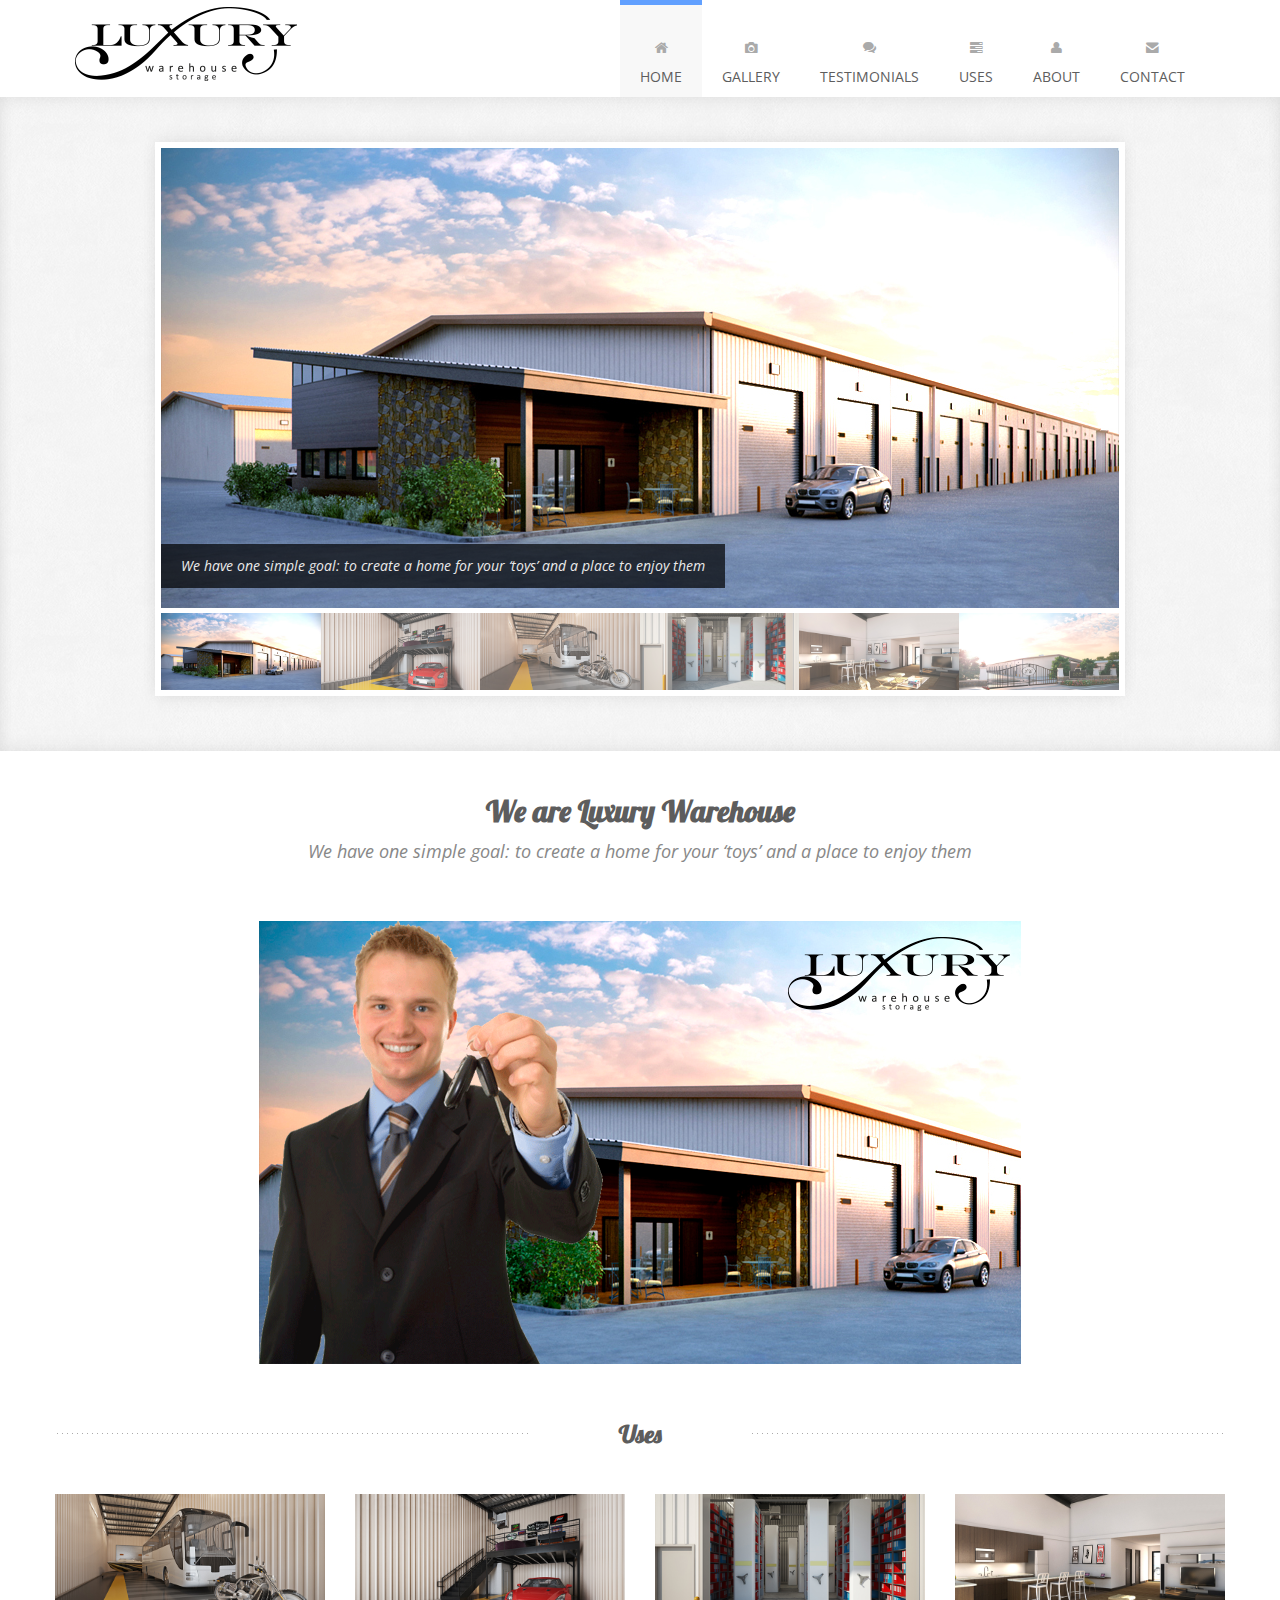
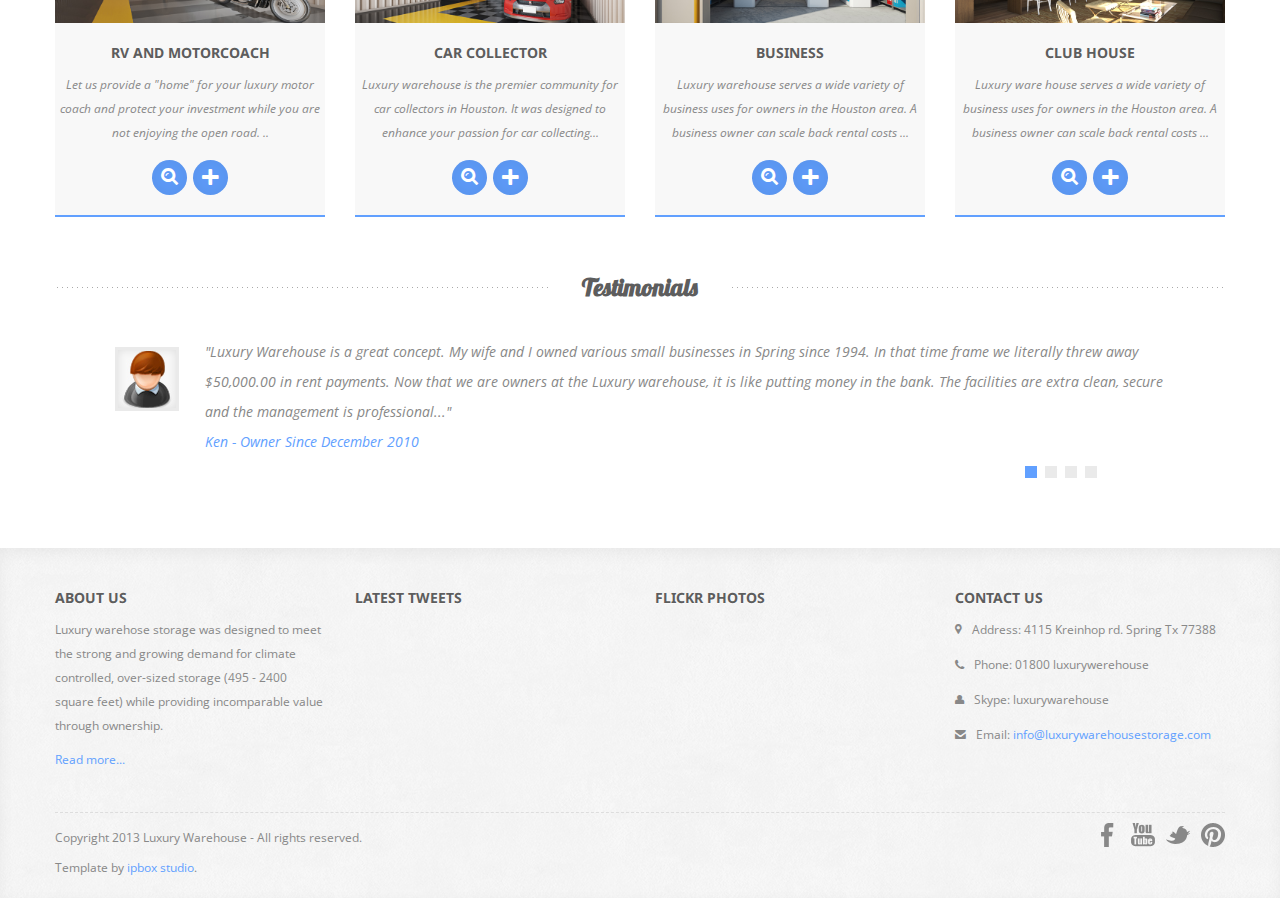
==== commit d8a4e3cf: "se agregó el dato de la dirección corecta" ====
--- a/index.html
+++ b/index.html
@@ -126,11 +126,6 @@
         <div class="what-we-do container">
             <div class="row">
                   <div class="span2">&nbsp;</div>
-               <!--  <div class="span6">
-                 <p class="alineado-a-izquierda">Luxury warehose storage was designed to meet the strong and growing demand for climate controlled, over-sized storage (495 - 2400 square feet) while providing incomparable value through ownership. The first phase, Buildings 100 - 300, was developed in 2007. Building 400 was completed in 2012 and Building 500 in July, 2013. By the Spring of 2014, Building 600 will house the last 14 units.</p>  
-                 <p class="alineado-a-izquierda">This exclusive gated community of garage condominiums is situated on nine acres with 99 completed units. Each unit provides secure indoor storage for classic and exotic car collectors, boat and RV owners, business inventories, personal home possessions or workshops for the hobbyists. In addition, the Covenants, Conditions and Restrictions (CC&R’s) are written to provide the privacy and security that cannot be found at most other locations.</p>
-                <p class="alineado-a-izquierda">Unlike most self storage facilities, there are no 'business' hours. Therefore, with 24/7 access, you can come and go on your schedule. And since you own it, why not customize your garage condo? Add cabinets, shelving, mezzanines, car lifts, custom floor coverings, flat panel TVs and more. We have one simple goal: to create a home for your ‘toys’ and a place to enjoy them. If that fits your needs then this facility in north Houston was built for you. Hopefully, the following pages will adequately describe the property and answer questions you may have. However, there is nothing quite like walking the property and talking with the owner/developer about your particular needs. Please feel free to call or email if you need further assistance.</p>
-                <p class="alineado-a-izquierda">Located in the Champions area of Spring, it conveniently serves Houston, Cypress, The Woodlands and Tomball, Texas. This quality indoor storage space can be a valuable extension of your home or business.</p>-->
                 <div class="span8">
                  <img src="assets/img/keys-luxury-warehouse-storage.png" alt="">   
                 </div>
@@ -243,10 +238,10 @@
                     </div>
                     <div class="widget span3">
                         <h4>Contact Us</h4>
-                        <p><i class="icon-map-marker"></i> Address: Houston Texas</p>
+                        <p><i class="icon-map-marker"></i> Address: 4115 Kreinhop rd. Spring Tx 77388</p>
                         <p><i class="icon-phone"></i> Phone: 01800 luxurywerehouse</p>
                         <p><i class="icon-user"></i> Skype: luxurywarehouse</p>
-                        <p><i class="icon-envelope-alt"></i> Email: <a href="">info@luxurywerehousestorage.com</a></p>
+                        <p><i class="icon-envelope-alt"></i> Email: <a href="#">info@luxurywarehousestorage.com</a></p>
                     </div>
                 </div>
                 <div class="footer-border"></div>
--- a/assets/css/style.css
+++ b/assets/css/style.css
@@ -764,7 +764,7 @@
     width: 120px;
     height: 30px;
     margin-top: 15px;
-    background: #9d426b;
+    background: #61A0FF;
     border: 0;
     font-family: 'Open Sans', Helvetica, Arial, sans-serif;
     font-size: 13px;
@@ -916,7 +916,7 @@
 
 .call-to-action-text .ca-button a {
     padding: 5px 22px;
-    background: #9d426b;
+    background: #61A0FF;
     color: #fff;
     text-decoration: none;
     -moz-box-shadow:
@@ -929,6 +929,7 @@
         0 1px 25px 0 rgba(0,0,0,.05) inset,
         0 -1px 25px 0 rgba(0,0,0,.05) inset;
 }
+
 
 .call-to-action-text .ca-button a:hover {
     -moz-box-shadow: none;
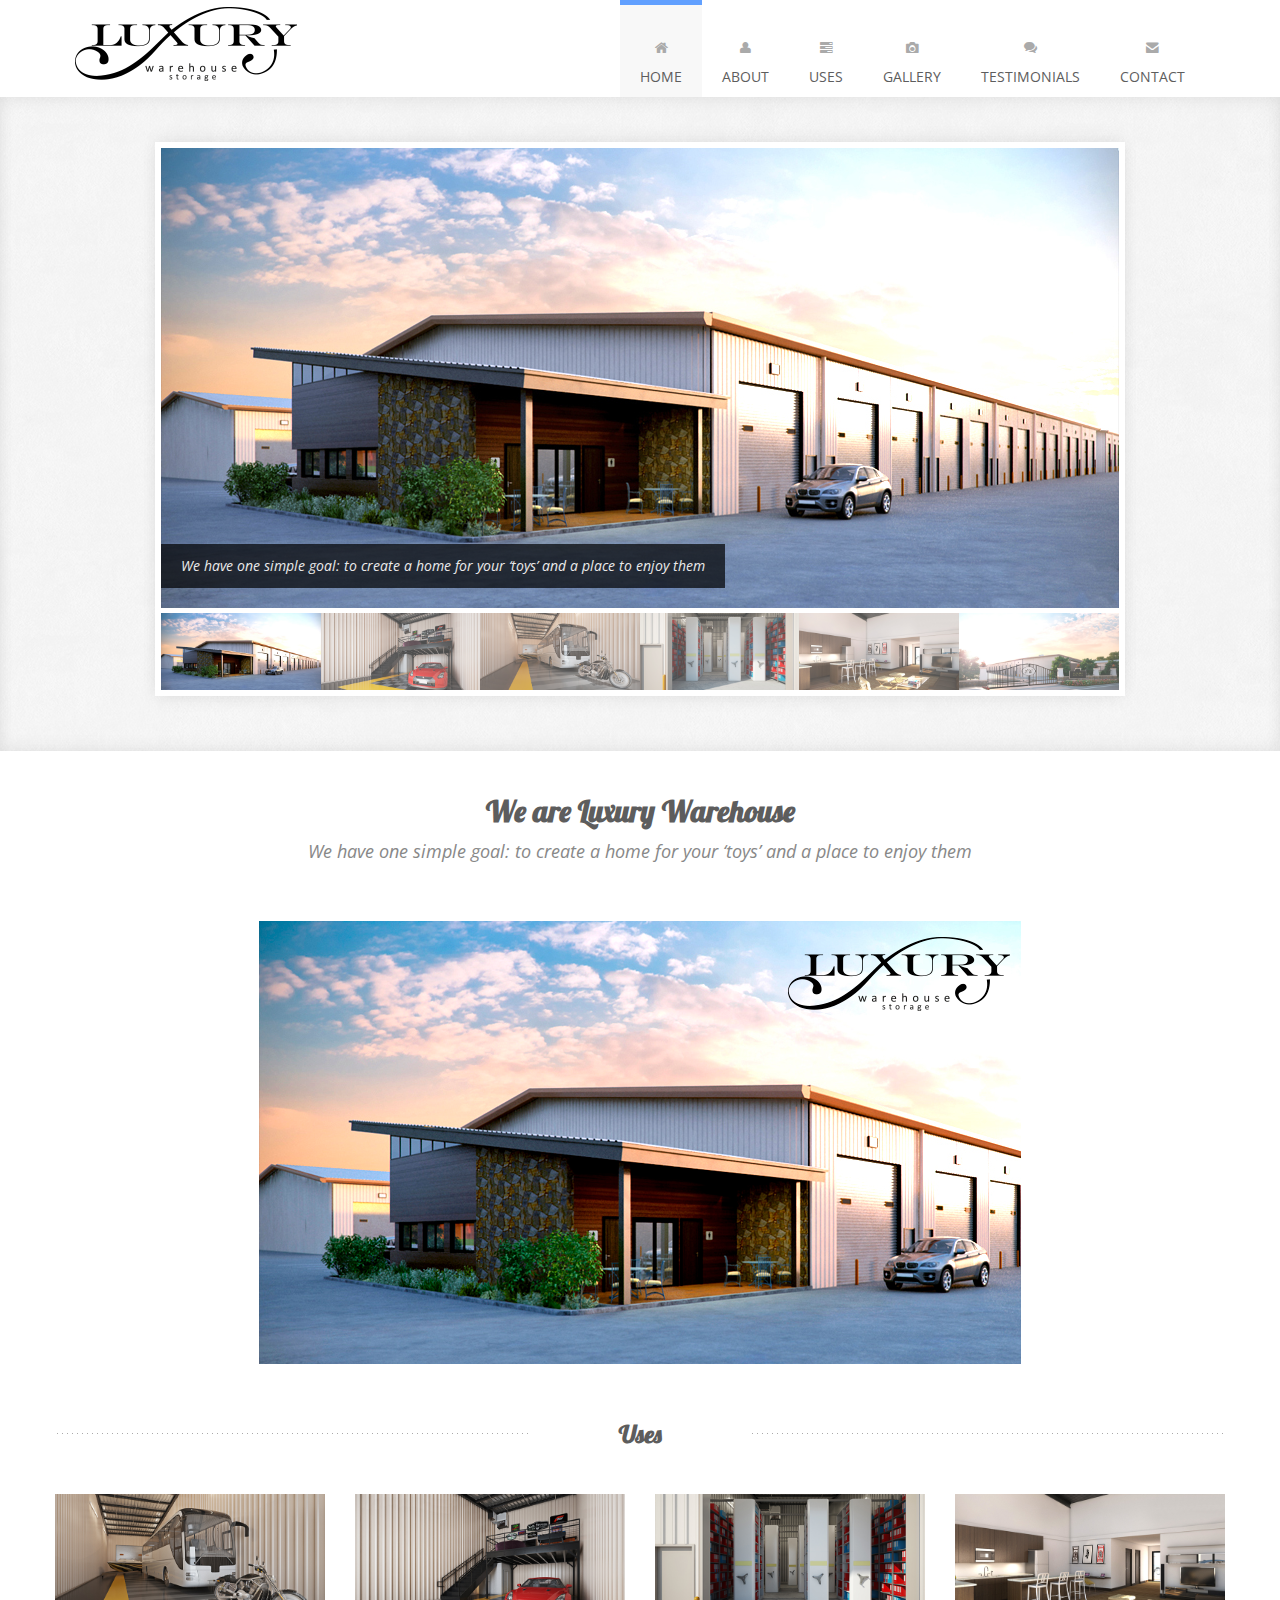
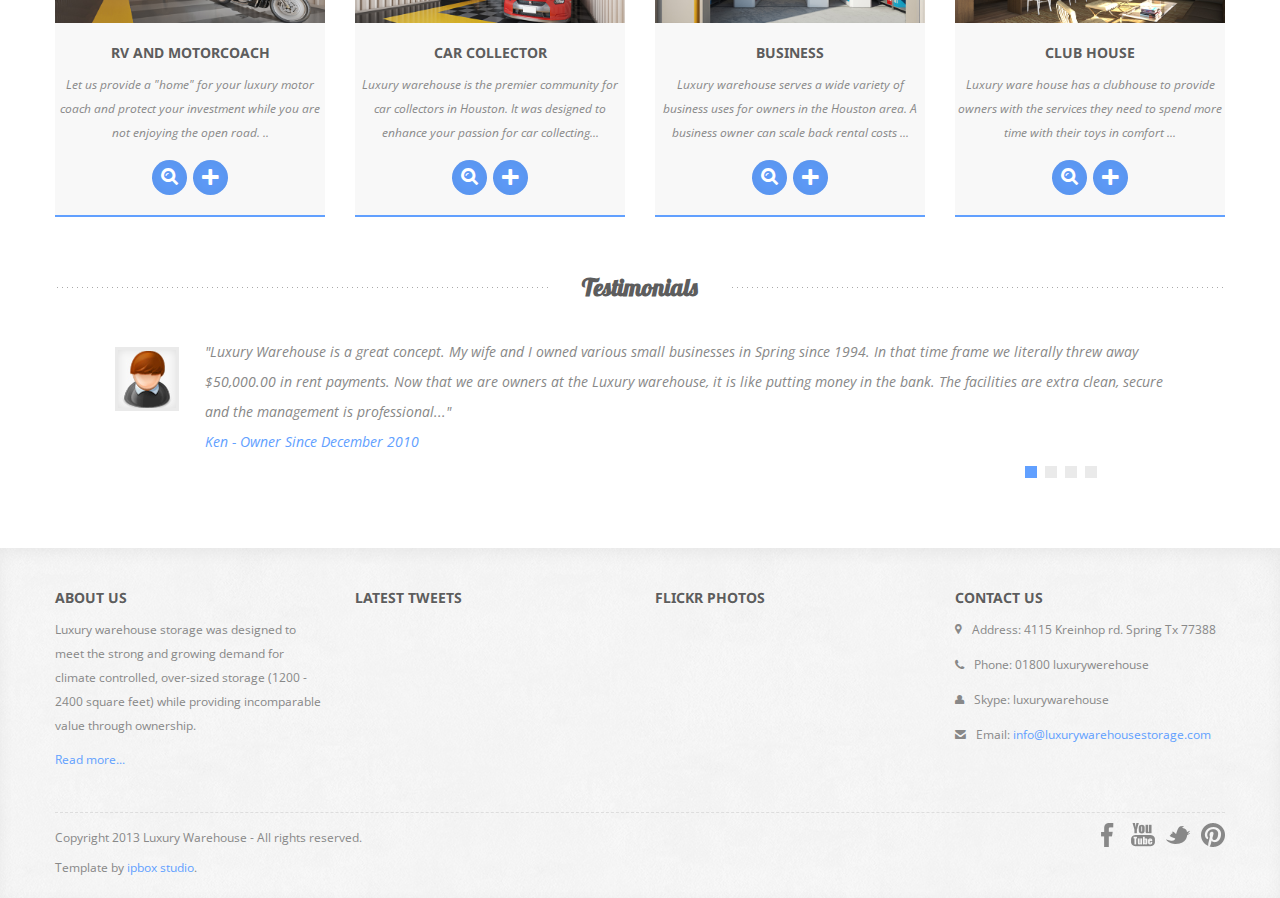
==== commit 41822e23: "cambios de texto preliminares a la entrega" ====
--- a/index.html
+++ b/index.html
@@ -56,16 +56,16 @@
                                         <a href="index.html"><i class="icon-home"></i><br />Home</a>
                                     </li>
                                     <li>
+                                        <a href="about.html"><i class="icon-user"></i><br />About</a>
+                                    </li>
+                                     <li>
+                                        <a href="services.html"><i class="icon-tasks"></i><br />Uses</a>
+                                    </li>
+                                    <li>
                                         <a href="portfolio.html"><i class="icon-camera"></i><br />Gallery</a>
                                     </li>
                                     <li>
                                         <a href="#"><i class="icon-comments"></i><br />Testimonials</a>
-                                    </li>
-                                    <li>
-                                        <a href="services.html"><i class="icon-tasks"></i><br />Uses</a>
-                                    </li>
-                                    <li>
-                                        <a href="about.html"><i class="icon-user"></i><br />About</a>
                                     </li>
                                     <li>
                                         <a href="contact.html"><i class="icon-envelope-alt"></i><br />Contact</a>
@@ -91,22 +91,22 @@
                                 </li>
                                 <li data-thumb="assets/img/slider/2.jpg">
                                     <img src="assets/img/slider/2.jpg">
-                                    <p class="flex-caption">We have one simple goal: to create a home for your ‘toys’ and a place to enjoy them</p>
+                                    <p class="flex-caption">Units can be customized with mezzanines, car lifts, custom flooring and more</p>
                                 </li>
                                 <li data-thumb="assets/img/slider/6.jpg">
                                     <img src="assets/img/slider/6.jpg">
-                                    <p class="flex-caption">We have one simple goal: to create a home for your ‘toys’ and a place to enjoy them</p>
+                                    <p class="flex-caption">Spaciously built to accommodate even the biggest toy collection</p>
                                 </li>
                                 <li data-thumb="assets/img/slider/4.jpg">
                                     <img src="assets/img/slider/4.jpg">
-                                    <p class="flex-caption">We have one simple goal: to create a home for your ‘toys’ and a place to enjoy them</p>
+                                    <p class="flex-caption">Climate controlled warehouses are perfect for storing important documents or filing</p>
                                 </li> <li data-thumb="assets/img/slider/3.jpg">
                                     <img src="assets/img/slider/3.jpg">
-                                    <p class="flex-caption">We have one simple goal: to create a home for your ‘toys’ and a place to enjoy them</p>
+                                    <p class="flex-caption">Owners club with kitchen, washroom and lounge</p>
                                 </li>
                                 <li data-thumb="assets/img/slider/5.jpg">
                                     <img src="assets/img/slider/5.jpg">
-                                    <p class="flex-caption">We have one simple goal: to create a home for your ‘toys’ and a place to enjoy them</p>
+                                    <p class="flex-caption">The safest way to store and enjoy your prized possessions.</p>
                                 </li>
 
                             </ul>
@@ -173,7 +173,7 @@
                 <div class="work span3">
                     <img src="assets/img/portfolio/club-house.jpg" alt="">
                     <h4>CLUB HOUSE</h4>
-                    <p>Luxury ware house serves a wide variety of business uses for owners in the Houston area. A business owner can scale back rental costs ...</p>
+                    <p>Luxury ware house has a clubhouse to provide owners with the services they need to spend more time with their toys in comfort ...</p>
                     <div class="icon-awesome">
                         <a href="assets/img/portfolio/club-house.jpg" rel="prettyPhoto"><i class="icon-search"></i></a>
                         <a href="portfolio.html"><i class="icon-plus"></i></a>
@@ -225,7 +225,7 @@
                 <div class="row">
                     <div class="widget span3">
                         <h4>About Us</h4>
-                        <p><p>Luxury warehose storage was designed to meet the strong and growing demand for climate controlled, over-sized storage (495 - 2400 square feet) while providing incomparable value through ownership.</p></p>
+                        <p><p>Luxury warehouse storage was designed to meet the strong and growing demand for climate controlled, over-sized storage (1200 - 2400 square feet) while providing incomparable value through ownership.</p></p>
                         <p><a href="about.html">Read more...</a></p>
                     </div>
                     <div class="widget span3">
--- a/assets/css/style.css
+++ b/assets/css/style.css
@@ -1,12 +1,4 @@
-/*
- *
- * Template Name: Andia
- * Template URI: http://azmind.com
- * Description: Andia - Responsive Agency Template
- * Author: Anli Zaimi
- * Author URI: http://azmind.com
- *
- */
+
 
 
 body {
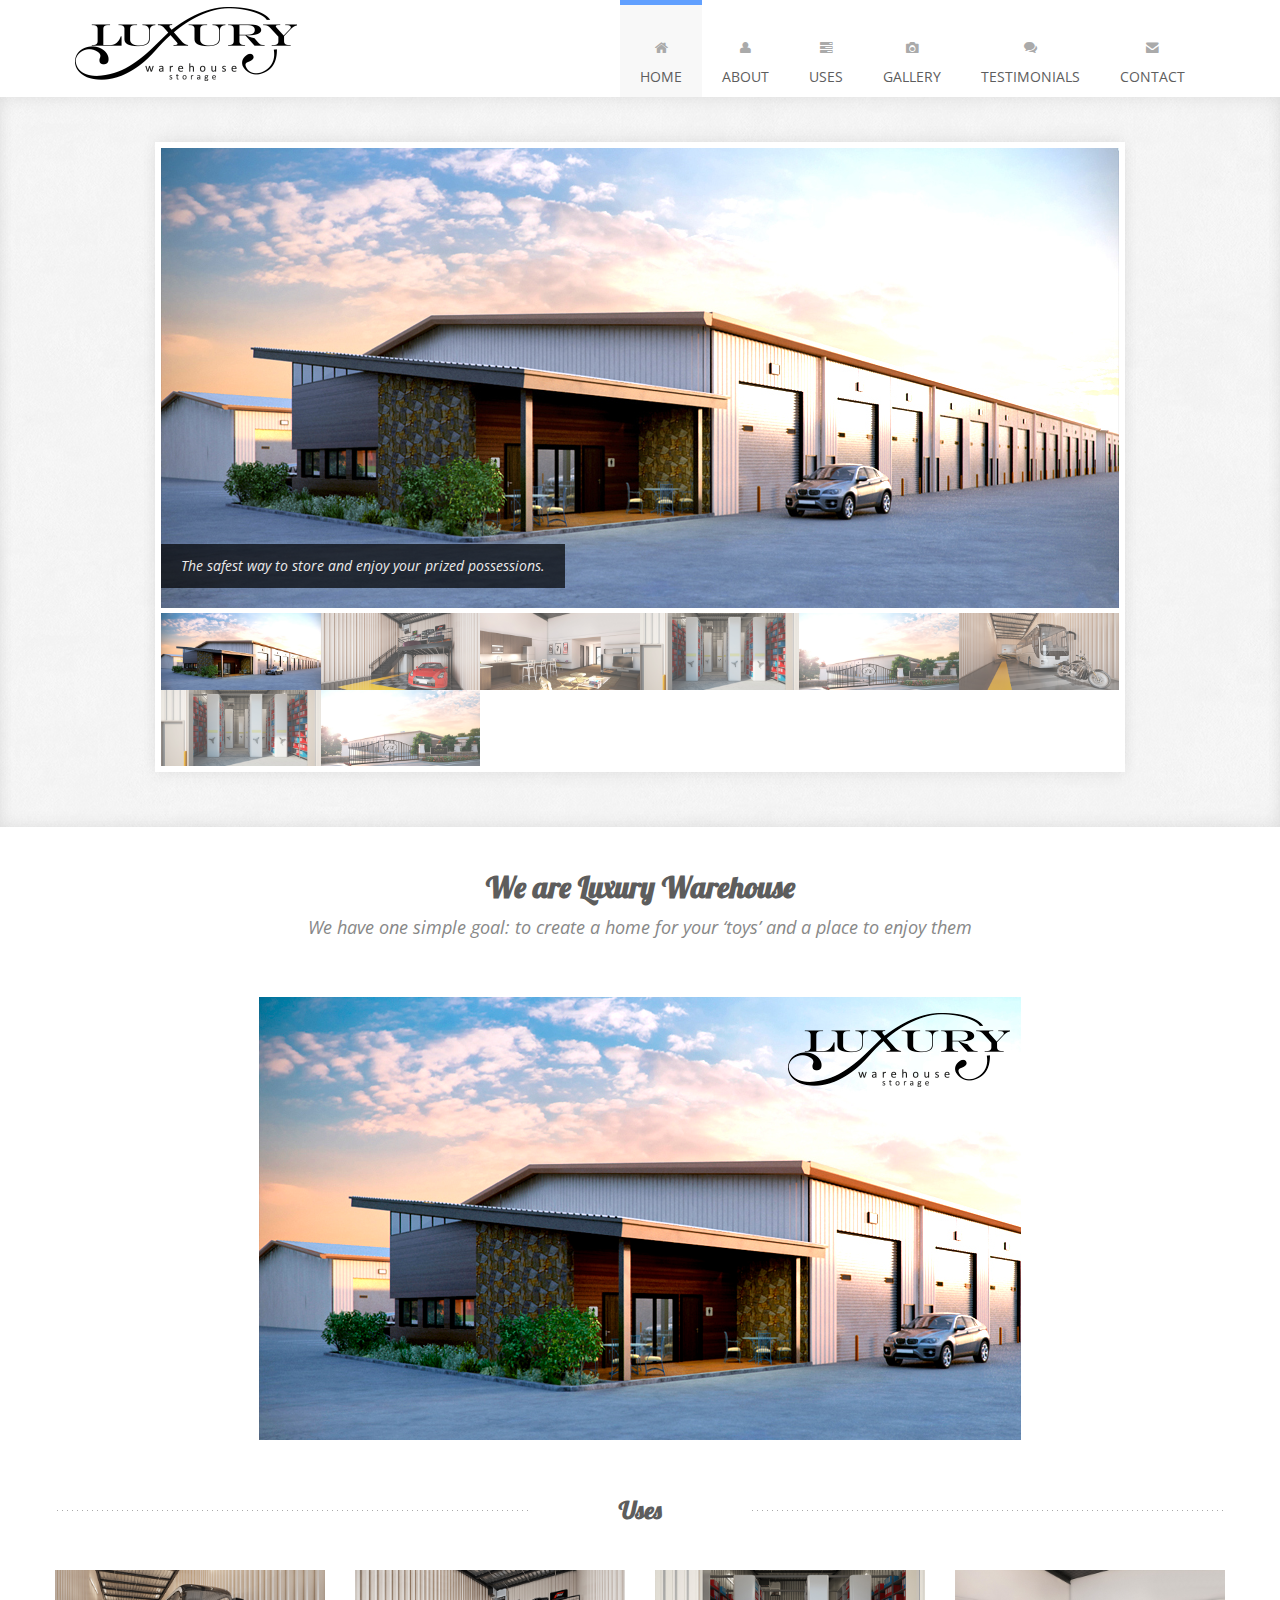
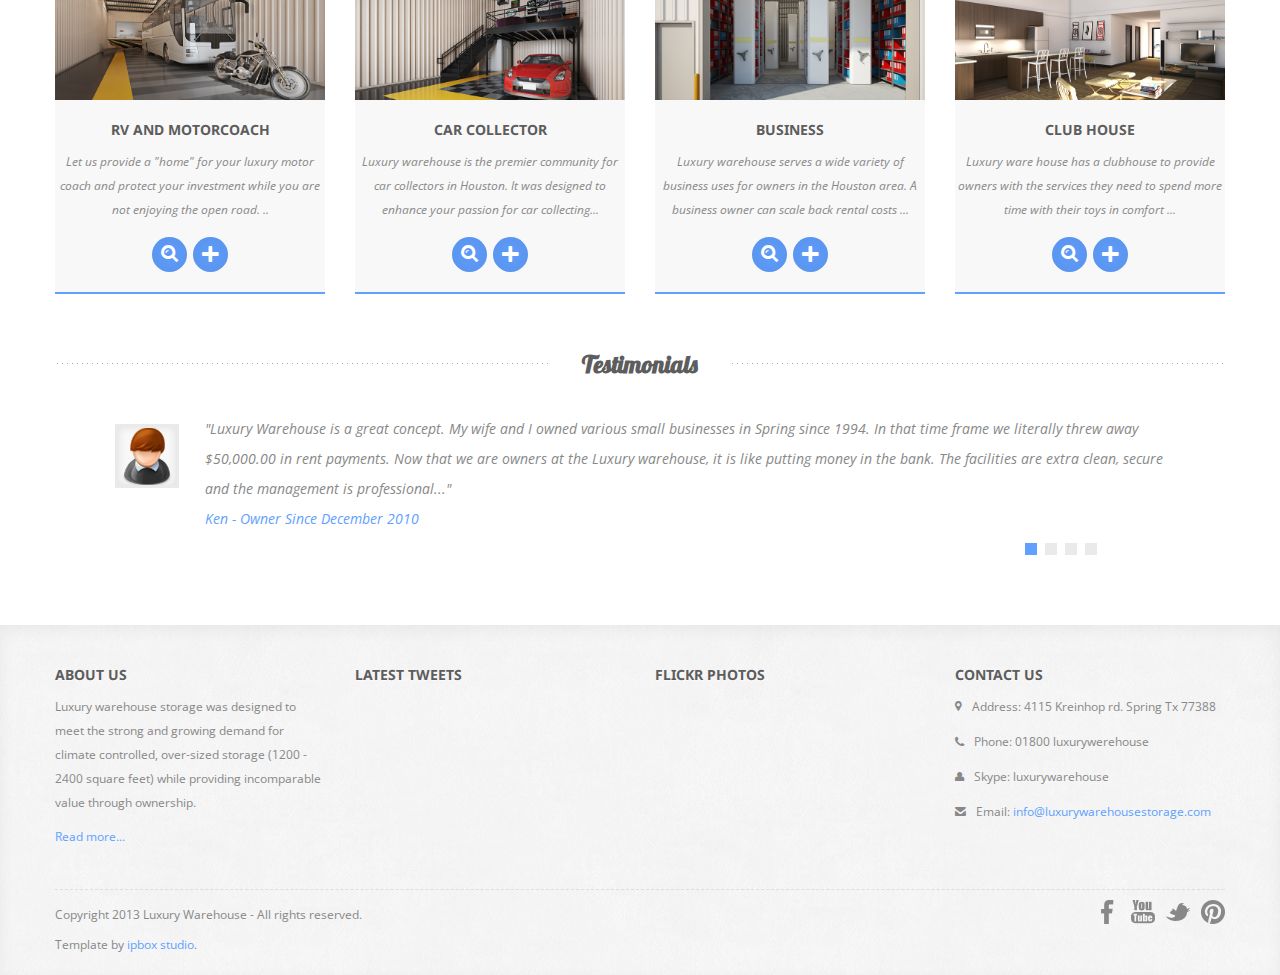
==== commit 61db1b4a: "cambio de texto nuevo" ====
--- a/index.html
+++ b/index.html
@@ -48,7 +48,7 @@
                                 <span class="icon-bar"></span>
                             </a>
                             <h1>
-                                <a class="brand" href="index.html">Andia - a super cool design agency...</a>
+                                <a class="brand" href="index.html">Luxury warehouse</a>
                             </h1>
                             <div class="nav-collapse collapse">
                                 <ul class="nav pull-right">
@@ -87,25 +87,33 @@
                             <ul class="slides">
                                 <li data-thumb="assets/img/slider/1.jpg">
                                     <img src="assets/img/slider/1.jpg">
-                                    <p class="flex-caption">We have one simple goal: to create a home for your ‘toys’ and a place to enjoy them</p>
+                                    <p class="flex-caption">The safest way to store and enjoy your prized possessions.</p>
                                 </li>
                                 <li data-thumb="assets/img/slider/2.jpg">
                                     <img src="assets/img/slider/2.jpg">
-                                    <p class="flex-caption">Units can be customized with mezzanines, car lifts, custom flooring and more</p>
+                                    <p class="flex-caption">The safest way to store and enjoy your prized possessions.</p>
+                                </li>
+                                <li data-thumb="assets/img/slider/3.jpg">
+                                    <img src="assets/img/slider/3.jpg">
+                                    <p class="flex-caption">We have one simple goal: to create a home for your ‘toys’ and a place to enjoy them<./p>
+                                </li>
+                                <li data-thumb="assets/img/slider/4.jpg">
+                                    <img src="assets/img/slider/4.jpg">
+                                    <p class="flex-caption">Owners club with kitchen, washroom and lounge</p>
+                                </li> <li data-thumb="assets/img/slider/5.jpg">
+                                    <img src="assets/img/slider/5.jpg">
+                                    <p class="flex-caption">Units can be customized with mezzanines, car lifts, custom flooring and more.</p>
                                 </li>
                                 <li data-thumb="assets/img/slider/6.jpg">
                                     <img src="assets/img/slider/6.jpg">
-                                    <p class="flex-caption">Spaciously built to accommodate even the biggest toy collection</p>
-                                </li>
-                                <li data-thumb="assets/img/slider/4.jpg">
-                                    <img src="assets/img/slider/4.jpg">
-                                    <p class="flex-caption">Climate controlled warehouses are perfect for storing important documents or filing</p>
-                                </li> <li data-thumb="assets/img/slider/3.jpg">
-                                    <img src="assets/img/slider/3.jpg">
-                                    <p class="flex-caption">Owners club with kitchen, washroom and lounge</p>
-                                </li>
-                                <li data-thumb="assets/img/slider/5.jpg">
-                                    <img src="assets/img/slider/5.jpg">
+                                    <p class="flex-caption">Spaciously built to accommodate even the biggest toy collection.</p>
+                                </li>
+                                <li data-thumb="assets/img/slider/7.jpg">
+                                    <img src="assets/img/slider/7.jpg">
+                                    <p class="flex-caption">Climate controlled warehouses are perfect for storing important documents or filing.</p>
+                                </li>
+                                <li data-thumb="assets/img/slider/8.jpg">
+                                    <img src="assets/img/slider/8.jpg">
                                     <p class="flex-caption">The safest way to store and enjoy your prized possessions.</p>
                                 </li>
 
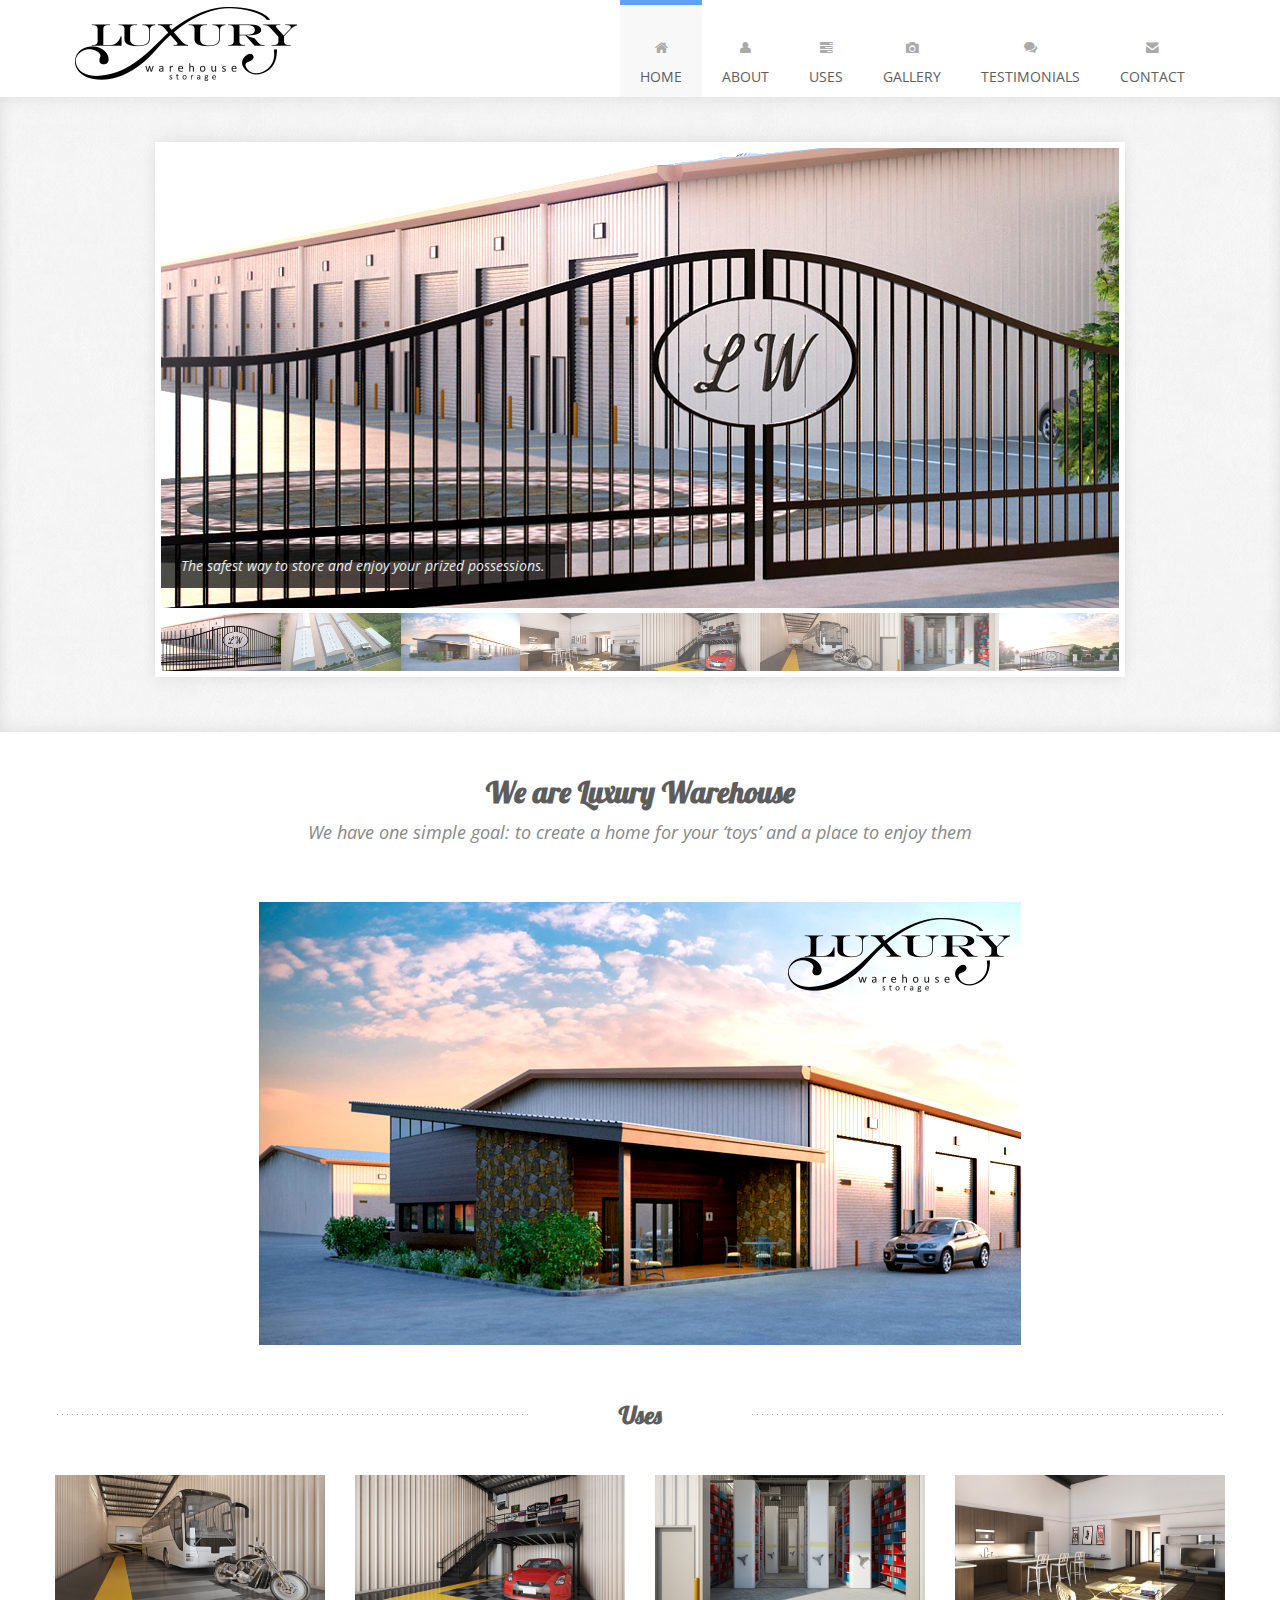
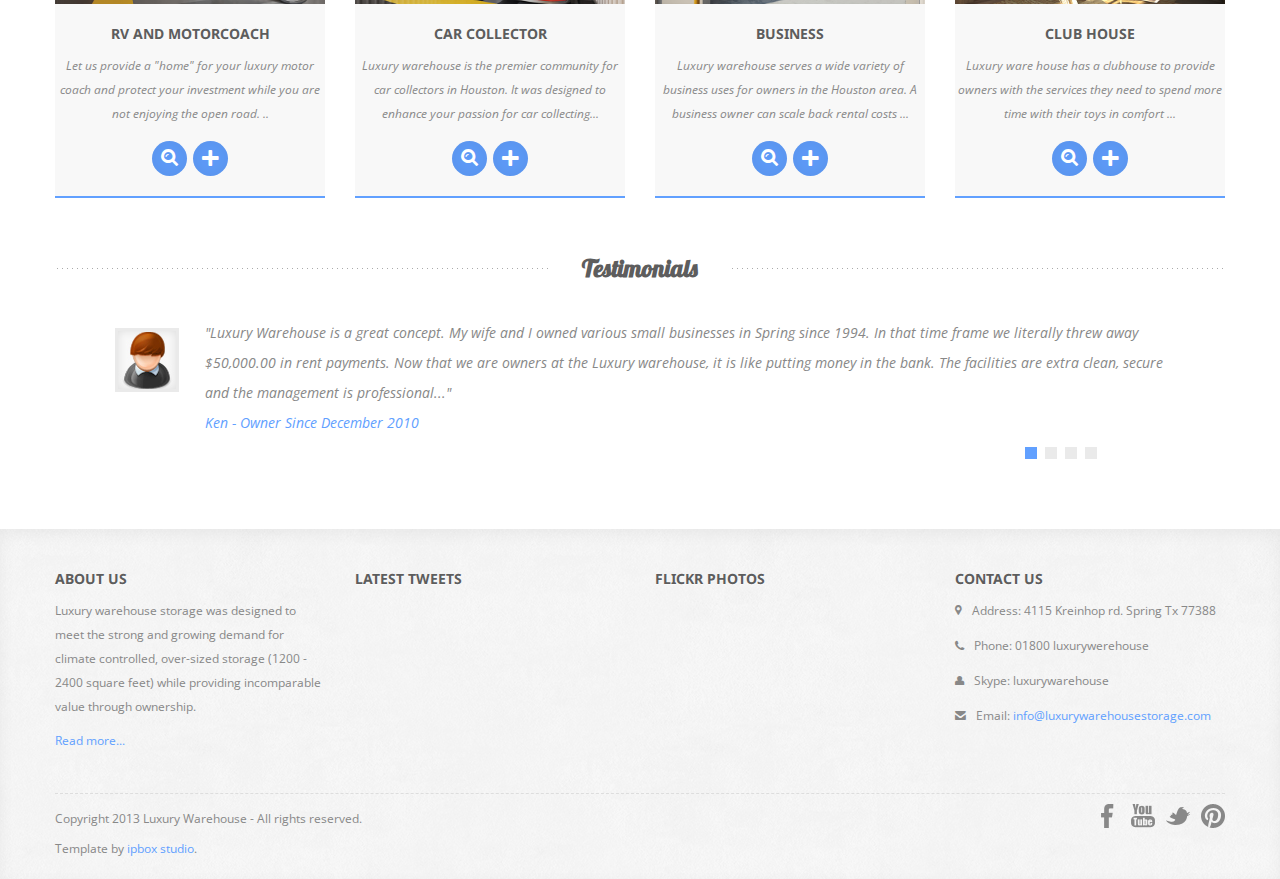
==== commit 768a45fd: "se agrega hoja de estilo para slider" ====
--- a/index.html
+++ b/index.html
@@ -19,6 +19,7 @@
         <link rel="stylesheet" href="assets/css/flexslider.css">
         <link rel="stylesheet" href="assets/css/font-awesome.css">
         <link rel="stylesheet" href="assets/css/style.css">
+            <link rel="stylesheet" media="screen" href="css/assets/style slider.css" />
 
         <!-- HTML5 shim, for IE6-8 support of HTML5 elements -->
         <!--[if lt IE 9]>
--- a/assets/css/style.css
+++ b/assets/css/style.css
@@ -806,9 +806,12 @@
 /* ----- Google maps ----- */
 
 .map {
-    margin: 20px 20px 40px 20px;
-    height: 300px;
-    border: 5px solid #f8f8f8;
+
+    height: 600px;
+    border-top: 5px solid #f8f8f8;
+    border-bottom: 5px solid #f8f8f8;
+    width: 100%;
+
 }
 
 
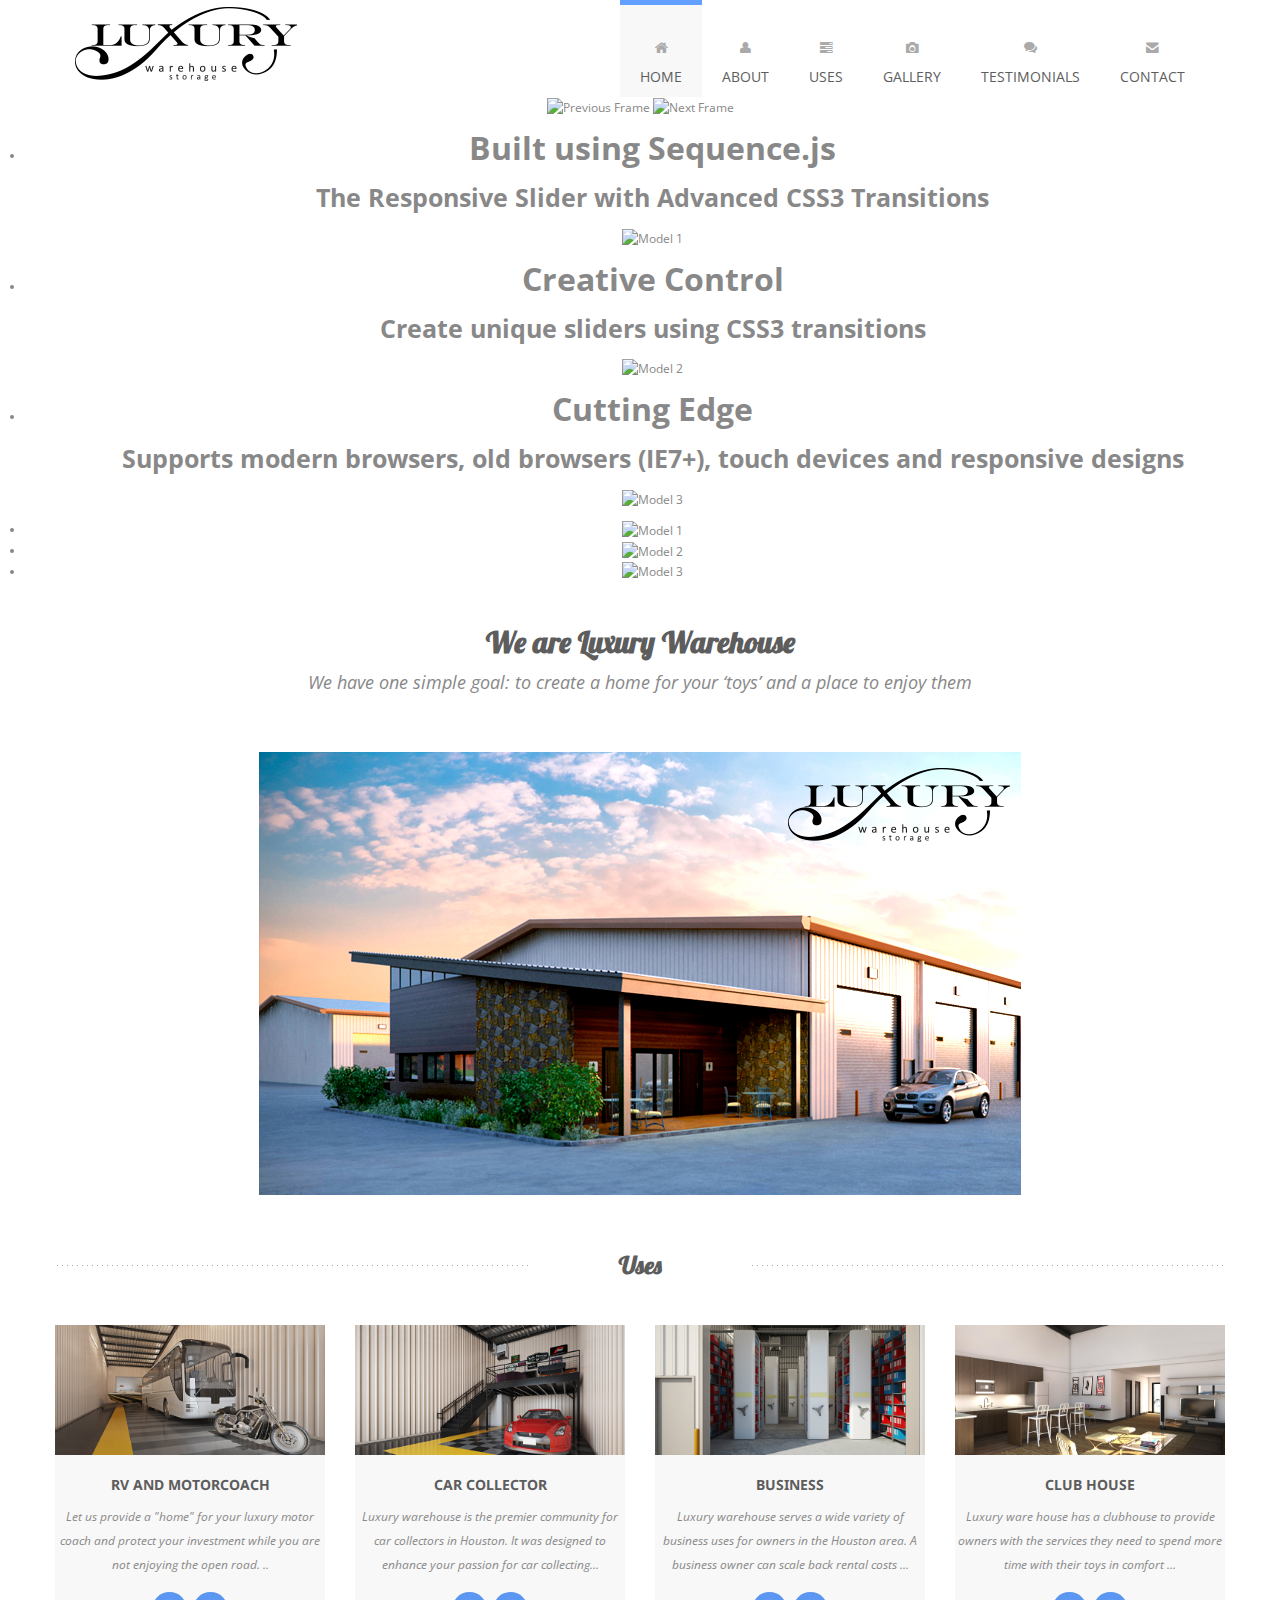
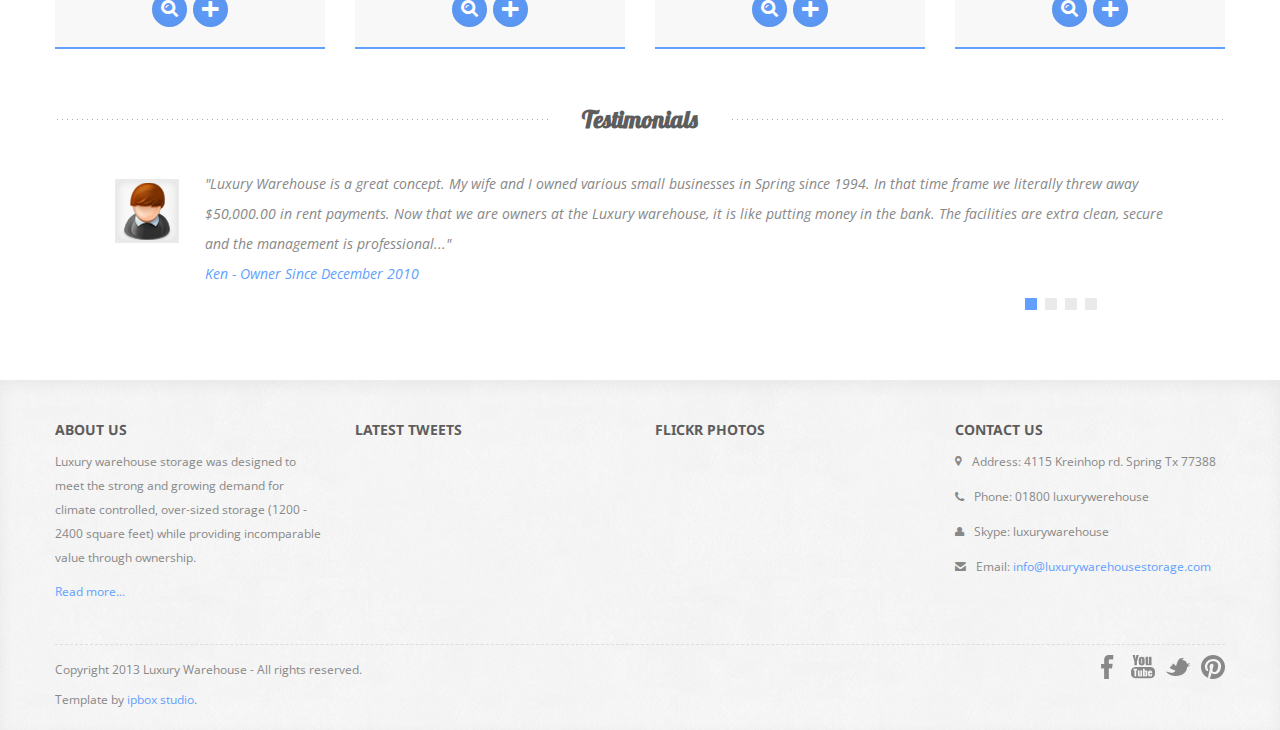
==== commit 58c46931: "se agregó el nuevo codigo al slider" ====
--- a/index.html
+++ b/index.html
@@ -80,48 +80,36 @@
         </div>
 
         <!-- Slider -->
-        <div class="slider">
-            <div class="container">
-                <div class="row">
-                    <div class="span10 offset1">
-                        <div class="flexslider">
-                            <ul class="slides">
-                                <li data-thumb="assets/img/slider/1.jpg">
-                                    <img src="assets/img/slider/1.jpg">
-                                    <p class="flex-caption">The safest way to store and enjoy your prized possessions.</p>
-                                </li>
-                                <li data-thumb="assets/img/slider/2.jpg">
-                                    <img src="assets/img/slider/2.jpg">
-                                    <p class="flex-caption">The safest way to store and enjoy your prized possessions.</p>
-                                </li>
-                                <li data-thumb="assets/img/slider/3.jpg">
-                                    <img src="assets/img/slider/3.jpg">
-                                    <p class="flex-caption">We have one simple goal: to create a home for your ‘toys’ and a place to enjoy them<./p>
-                                </li>
-                                <li data-thumb="assets/img/slider/4.jpg">
-                                    <img src="assets/img/slider/4.jpg">
-                                    <p class="flex-caption">Owners club with kitchen, washroom and lounge</p>
-                                </li> <li data-thumb="assets/img/slider/5.jpg">
-                                    <img src="assets/img/slider/5.jpg">
-                                    <p class="flex-caption">Units can be customized with mezzanines, car lifts, custom flooring and more.</p>
-                                </li>
-                                <li data-thumb="assets/img/slider/6.jpg">
-                                    <img src="assets/img/slider/6.jpg">
-                                    <p class="flex-caption">Spaciously built to accommodate even the biggest toy collection.</p>
-                                </li>
-                                <li data-thumb="assets/img/slider/7.jpg">
-                                    <img src="assets/img/slider/7.jpg">
-                                    <p class="flex-caption">Climate controlled warehouses are perfect for storing important documents or filing.</p>
-                                </li>
-                                <li data-thumb="assets/img/slider/8.jpg">
-                                    <img src="assets/img/slider/8.jpg">
-                                    <p class="flex-caption">The safest way to store and enjoy your prized possessions.</p>
-                                </li>
-
-                            </ul>
-                        </div>
-                    </div>
-                </div>
+        <div class="sequence-theme">
+            <div id="sequence">
+
+                <img class="sequence-prev" src="images/bt-prev.png" alt="Previous Frame" />
+                <img class="sequence-next" src="images/bt-next.png" alt="Next Frame" />
+
+                <ul class="sequence-canvas">
+                    <li class="animate-in">
+                        <h2 class="title">Built using Sequence.js</h2>
+                        <h3 class="subtitle">The Responsive Slider with Advanced CSS3 Transitions</h3>
+                        <img class="model" src="images/model1.jpg" alt="Model 1" />
+                    </li>
+                    <li>
+                        <h2 class="title">Creative Control</h2>
+                        <h3 class="subtitle">Create unique sliders using CSS3 transitions</h3>
+                        <img class="model" src="images/model2.png" alt="Model 2" />
+                    </li>
+                    <li>
+                        <h2 class="title">Cutting Edge</h2>
+                        <h3 class="subtitle">Supports modern browsers, old browsers (IE7+), touch devices and responsive designs</h3>
+                        <img class="model" src="images/model3.png" alt="Model 3" />
+                    </li>
+                </ul>
+
+                <ul class="sequence-pagination">
+                    <li><img src="images/tn-model1.png" alt="Model 1" /></li>
+                    <li><img src="images/tn-model2.png" alt="Model 2" /></li>
+                    <li><img src="images/tn-model3.png" alt="Model 3" /></li>
+                </ul>
+
             </div>
         </div>
 
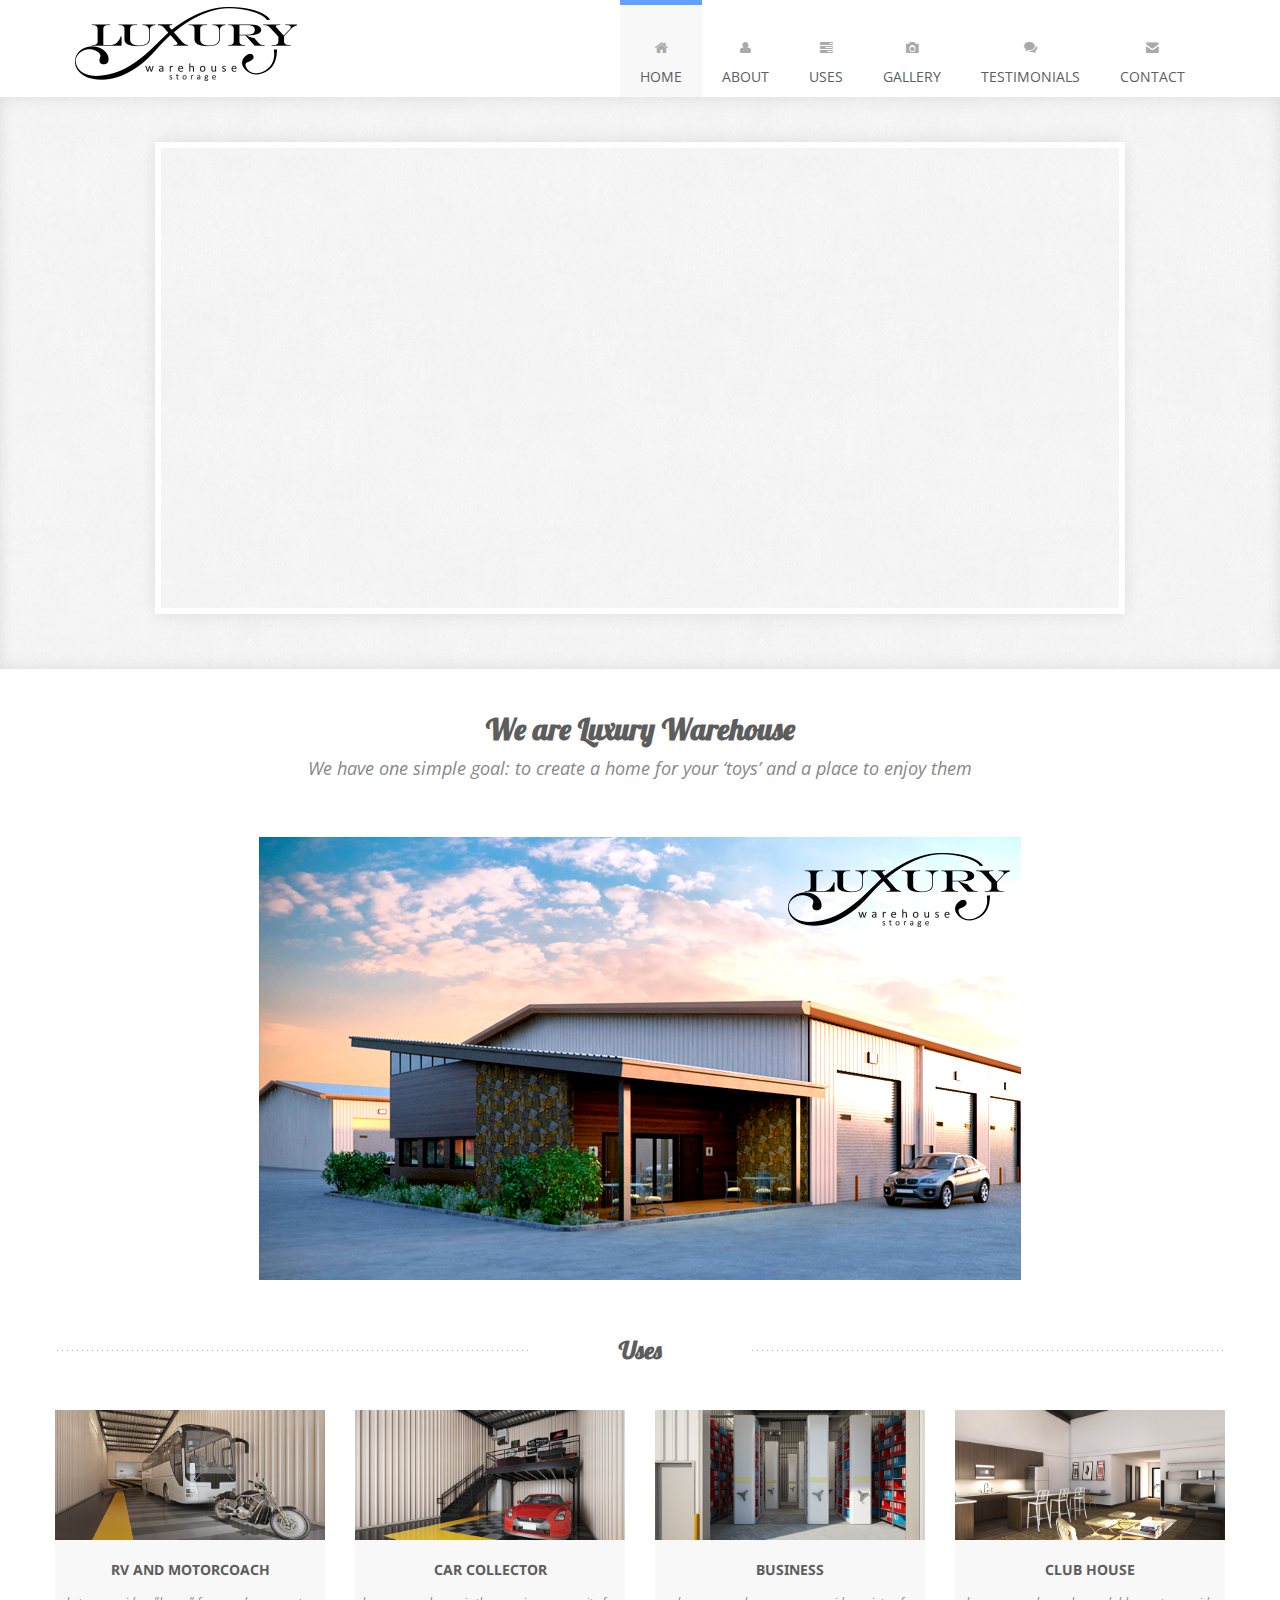
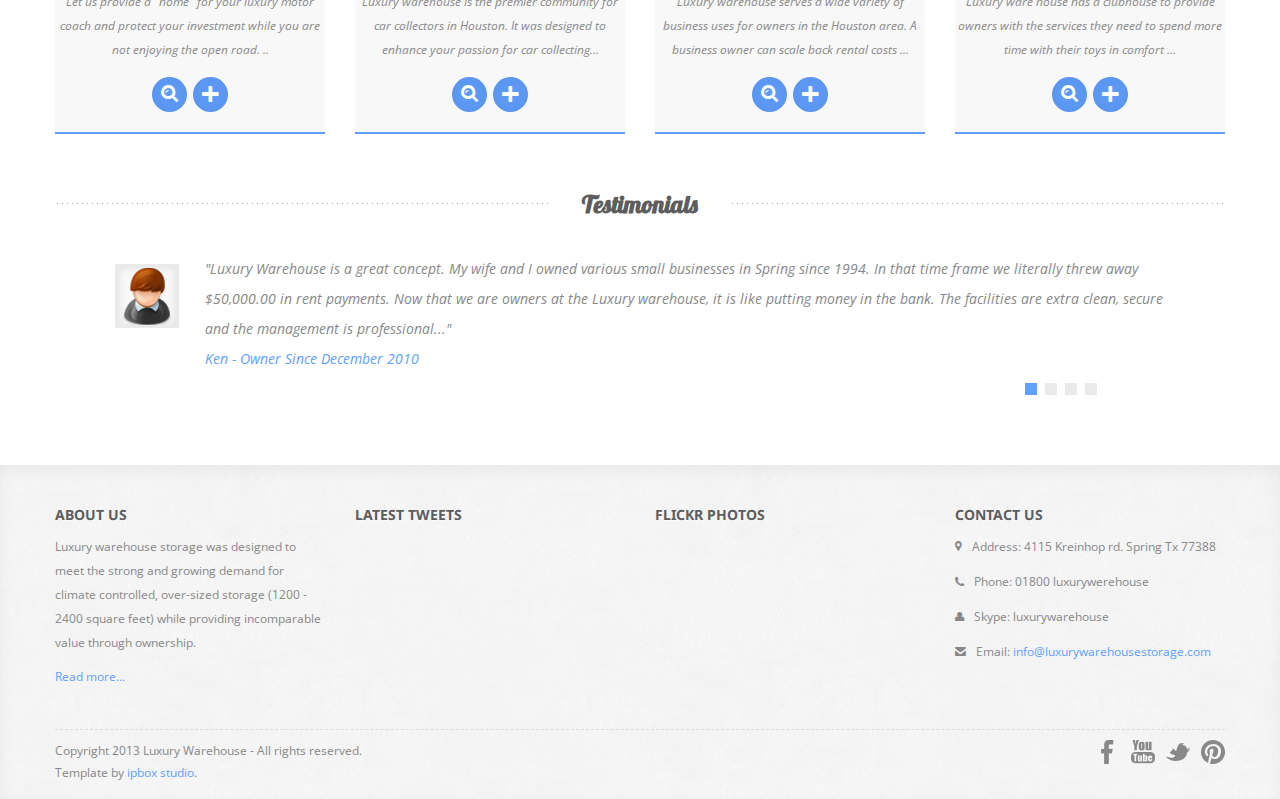
==== commit 3a6855d3: "cambios generales slider" ====
--- a/index.html
+++ b/index.html
@@ -19,7 +19,7 @@
         <link rel="stylesheet" href="assets/css/flexslider.css">
         <link rel="stylesheet" href="assets/css/font-awesome.css">
         <link rel="stylesheet" href="assets/css/style.css">
-            <link rel="stylesheet" media="screen" href="css/assets/style slider.css" />
+            <link rel="stylesheet" media="screen" href="assets/css/style-slider.css" />
 
         <!-- HTML5 shim, for IE6-8 support of HTML5 elements -->
         <!--[if lt IE 9]>
@@ -80,38 +80,71 @@
         </div>
 
         <!-- Slider -->
-        <div class="sequence-theme">
-            <div id="sequence">
-
-                <img class="sequence-prev" src="images/bt-prev.png" alt="Previous Frame" />
-                <img class="sequence-next" src="images/bt-next.png" alt="Next Frame" />
-
-                <ul class="sequence-canvas">
+        <div class="slider">
+           <div class="container">
+        <div class="row">
+            <div class="span1">&nbsp;</div>
+            <div class="span10 sequence-theme">
+                  <div id="sequence">
+
+                <img class="sequence-prev" src="assets/img/slider-text/bt-prev.png" alt="Previous Frame" />
+                <img class="sequence-next" src="assets/img/slider-text/bt-next.png" alt="Next Frame" />
+
+                <ul class="sequence-canvas slides">
+                    <li class="animate-in">
+                        <h2 class="title">The safest way to store and enjoy </h2>
+                        <h3 class="subtitle">The Responsive Slider with Advanced CSS3 Transitions</h3>
+                        <img class="model" src="assets/img/slider-text/1.jpg" alt="Model 1" />
+                    </li>
+                    <li>
+                        <h2 class="title">Creative Control</h2>
+                        <h3 class="subtitle">Create unique sliders using CSS3 transitions</h3>
+                        <img class="model" src="assets/img/slider-text/2.jpg" alt="Model 2" />
+                    </li>
+                    <li>
+                        <h2 class="title">Cutting Edge</h2>
+                        <h3 class="subtitle">Supports modern browsers, old browsers (IE7+), touch devices and responsive designs</h3>
+                        <img class="model" src="assets/img/slider-text/3.jpg" alt="Model 3" />
+                    </li>
                     <li class="animate-in">
                         <h2 class="title">Built using Sequence.js</h2>
                         <h3 class="subtitle">The Responsive Slider with Advanced CSS3 Transitions</h3>
-                        <img class="model" src="images/model1.jpg" alt="Model 1" />
+                        <img class="model" src="assets/img/slider-text/4.jpg" alt="Model 1" />
                     </li>
                     <li>
                         <h2 class="title">Creative Control</h2>
                         <h3 class="subtitle">Create unique sliders using CSS3 transitions</h3>
-                        <img class="model" src="images/model2.png" alt="Model 2" />
+                        <img class="model" src="assets/img/slider-text/5.jpg" alt="Model 2" />
                     </li>
                     <li>
                         <h2 class="title">Cutting Edge</h2>
                         <h3 class="subtitle">Supports modern browsers, old browsers (IE7+), touch devices and responsive designs</h3>
-                        <img class="model" src="images/model3.png" alt="Model 3" />
+                        <img class="model" src="assets/img/slider-text/6.jpg" alt="Model 3" />
+                    </li>
+                     <li>
+                        <h2 class="title">Creative Control</h2>
+                        <h3 class="subtitle">Create unique sliders using CSS3 transitions</h3>
+                        <img class="model" src="assets/img/slider-text/7.jpg" alt="Model 2" />
+                    </li>
+                    <li>
+                        <h2 class="title">Cutting Edge</h2>
+                        <h3 class="subtitle">Supports modern browsers, old browsers (IE7+), touch devices and responsive designs</h3>
+                        <img class="model" src="assets/img/slider-text/8.jpg" alt="Model 3" />
                     </li>
                 </ul>
 
-                <ul class="sequence-pagination">
-                    <li><img src="images/tn-model1.png" alt="Model 1" /></li>
-                    <li><img src="images/tn-model2.png" alt="Model 2" /></li>
-                    <li><img src="images/tn-model3.png" alt="Model 3" /></li>
+                <!-- <ul class="sequence-pagination">
+                    <li><img src="assets/img/slider-text/tn-model1.png" alt="Model 1" /></li>
+                    <li><img src="assets/img/slider-text/tn-model2.png" alt="Model 2" /></li>
+                    <li><img src="assets/img/slider-text/tn-model3.png" alt="Model 3" /></li>
                 </ul>
-
-            </div>
-        </div>
+-->
+            </div>
+            </div>
+            <div class="span1">&nbsp;</div>
+        </div>
+        </div> 
+ </div>
 
         <!-- Site Description -->
         <div class="presentation container">
@@ -257,6 +290,8 @@
         </footer>
 
         <!-- Javascript -->
+ 
+         <script src="assets/js/jquery-1.9.1.min.js"></script>
         <script src="assets/js/jquery-1.8.2.min.js"></script>
         <script src="assets/bootstrap/js/bootstrap.min.js"></script>
         <script src="assets/js/jquery.flexslider.js"></script>
@@ -267,6 +302,9 @@
         <script src="assets/js/jquery.quicksand.js"></script>
         <script src="assets/prettyPhoto/js/jquery.prettyPhoto.js"></script>
         <script src="assets/js/scripts.js"></script>
+    
+        <script src="assets/js/jquery.sequence-min.js"></script>
+        <script src="assets/js/sequencejs-options.modern-slide-in.js"></script>
 
     </body>
 
--- a/assets/css/style-slider.css
+++ b/assets/css/style-slider.css
@@ -0,0 +1,486 @@
+/*
+Theme created for use with Sequence.js (http://www.sequencejs.com/)
+
+Theme: Modern Slide In
+Version: 1.3
+Theme Author: Ian Lunn @IanLunn
+Author URL: http://www.ianlunn.co.uk/
+Theme URL: http://www.sequencejs.com/themes/modern-slide-in/
+
+This is a FREE theme and is available under a MIT License:
+http://www.opensource.org/licenses/mit-license.php
+
+Sequence.js and its dependencies are (c) Ian Lunn Design 2012 - 2013 unless otherwise stated.
+*/
+/* CSS RESET - http://meyerweb.com/eric/tools/css/reset/ v2.0 | 20110126 */
+
+
+/* HTML5 display-role reset for older browsers */
+article, aside, details, figcaption, figure,
+footer, header, hgroup, menu, nav, section {
+  display: block;
+}
+
+body {
+  line-height: 1;
+}
+
+ol, ul {
+  list-style: none;
+}
+
+blockquote, q {
+  quotes: none;
+}
+
+blockquote:before, blockquote:after,
+q:before, q:after {
+  content: '';
+  content: none;
+}
+
+table {
+  border-collapse: collapse;
+  border-spacing: 0;
+}
+
+/* !CSS RESET */
+/* prefix declarations */
+/* THEME STYLES */
+.sequence-theme {
+  /* this container is just to ensure the background color stretches all the way across on bigger screens */
+
+}
+.slides {
+zoom: 1;
+}
+.slides ul{
+display: block;
+list-style-type: disc;
+-webkit-margin-before: 1em;
+-webkit-margin-after: 1em;
+-webkit-margin-start: 0px;
+-webkit-margin-end: 0px;
+-webkit-padding-start: 40px;
+}
+.slides > li {
+display: none;
+-webkit-backface-visibility: hidden;}
+
+/*inicia estilo flexslider
+.flexslider {
+margin-top: 45px;
+margin-bottom: 55px;
+border: 6px solid #fff;
+-moz-border-radius: 0;
+-webkit-border-radius: 0;
+border-radius: 0;
+-moz-box-shadow: 0 5px 15px 0 rgba(0,0,0,.05), 0 -5px 15px 0 rgba(0,0,0,.05);
+-webkit-box-shadow: 0 5px 15px 0 rgba(0,0,0,.05), 0 -5px 15px 0 rgba(0,0,0,.05);
+box-shadow: 0 5px 15px 0 rgba(0,0,0,.05), 0 -5px 15px 0 rgba(0,0,0,.05);
+}
+/*terminaestilo flexslider*/
+#sequence {
+  position: relative;
+  overflow: hidden;
+  color: white;
+  font-size: 0.625em;
+  position: relative;
+  height: 460px;
+  margin-top: 45px;
+margin-bottom: 55px;
+border: 6px solid #fff;
+-moz-border-radius: 0;
+-webkit-border-radius: 0;
+border-radius: 0;
+-moz-box-shadow: 0 5px 15px 0 rgba(0,0,0,.05), 0 -5px 15px 0 rgba(0,0,0,.05);
+-webkit-box-shadow: 0 5px 15px 0 rgba(0,0,0,.05), 0 -5px 15px 0 rgba(0,0,0,.05);
+box-shadow: 0 5px 15px 0 rgba(0,0,0,.05), 0 -5px 15px 0 rgba(0,0,0,.05);
+}
+#sequence > .sequence-canvas {
+  height: 100%;
+  width: 100%;
+}
+#sequence > .sequence-canvas > li {
+  position: absolute;
+  width: 100%;
+  height: 100%;
+  z-index: 1;
+  top: -50%;
+}
+#sequence > .sequence-canvas > li img {
+  height: 100%;
+}
+#sequence > .sequence-canvas li > * {
+  position: absolute;
+  /* only cause the left and opacity properties to transition */
+  -webkit-transition-property: left, opacity;
+  -moz-transition-property: left, opacity;
+  -ms-transition-property: left, opacity;
+  -o-transition-property: left, opacity;
+  transition-property: left, opacity;
+}
+
+.sequence-next,
+.sequence-prev {
+  color: black;
+  cursor: pointer;
+  display: none;
+  font-weight: bold;
+  padding: 10px 15px;
+  position: absolute;
+  top: 50%;
+  z-index: 1000;
+  margin-top: -47.5px;
+}
+
+.sequence-pause {
+  bottom: 0;
+  cursor: pointer;
+  position: absolute;
+  z-index: 1000;
+}
+
+.sequence-paused {
+  opacity: 0.3;
+}
+
+.sequence-prev {
+  left: 3%;
+}
+
+.sequence-next {
+  right: 3%;
+}
+
+.sequence-prev img,
+.sequence-next img {
+  height: 100%;
+  width: auto;
+}
+
+#sequence-preloader {
+  background: #d9d9d9;
+}
+
+.sequence-pagination {
+ width: 100%; position: absolute; bottom: -40px; text-align: center;
+  -webkit-transition-duration: 0.5s;
+  -moz-transition-duration: 0.5s;
+  -ms-transition-duration: 0.5s;
+  -o-transition-duration: 0.5s;
+  transition-duration: 0.5s;
+}
+.sequence-pagination li {
+  margin: 0 6px; display: inline-block; zoom: 1; *display: inline;
+  /* Hack for IE7 and below as they don't support inline-block */
+  height: 140px;
+}
+.sequence-pagination li img {
+  width: 100%; display: block; opacity: .7; cursor: pointer;
+  -webkit-transition-duration: 1s;
+  -moz-transition-duration: 1s;
+  -ms-transition-duration: 1s;
+  -o-transition-duration: 1s;
+  transition-duration: 1s;
+  -webkit-transition-property: margin-bottom, opacity;
+  -moz-transition-property: margin-bottom, opacity;
+  -ms-transition-property: margin-bottom, opacity;
+  -o-transition-property: margin-bottom, opacity;
+  transition-property: margin-bottom, opacity;
+}
+.sequence-pagination li img:hover {
+  opacity: 1;
+  -webkit-transition-duration: 0.3s;
+  -moz-transition-duration: 0.3s;
+  -ms-transition-duration: 0.3s;
+  -o-transition-duration: 0.3s;
+  transition-duration: 0.3s;
+}
+.sequence-pagination li.current img {
+  opacity: 1;
+}
+
+
+/*otra paginacion*/
+.flex-control-nav {width: 100%; position: absolute; bottom: -40px; text-align: center;}
+.flex-control-nav li {margin: 0 6px; display: inline-block; zoom: 1; *display: inline;}
+.flex-control-paging li a {width: 11px; height: 11px; display: block; background: #666; background: rgba(0,0,0,0.5); cursor: pointer; text-indent: -9999px; -webkit-border-radius: 20px; -moz-border-radius: 20px; -o-border-radius: 20px; border-radius: 20px; box-shadow: inset 0 0 3px rgba(0,0,0,0.3);}
+.flex-control-paging li a:hover { background: #333; background: rgba(0,0,0,0.7); }
+.flex-control-paging li a.flex-active { background: #000; background: rgba(0,0,0,0.9); cursor: default; }
+
+.flex-control-thumbs {margin: 5px 0 0; position: static; overflow: hidden;}
+.flex-control-thumbs li {width: 12.5%; float: left; margin: 0;}
+.flex-control-thumbs img {width: 100%; display: block; opacity: .7; cursor: pointer;}
+.flex-control-thumbs img:hover {opacity: 1;}
+.flex-control-thumbs .flex-active {opacity: 1; cursor: default;}
+
+
+.sequence-next,
+.sequence-prev {
+  position: absolute;
+  opacity: 0.6;
+  -webkit-transition-duration: 1s;
+  -moz-transition-duration: 1s;
+  -ms-transition-duration: 1s;
+  -o-transition-duration: 1s;
+  transition-duration: 1s;
+}
+
+.sequence-next:hover,
+.sequence-prev:hover {
+  opacity: 1;
+  -webkit-transition-duration: 1s;
+  -moz-transition-duration: 1s;
+  -ms-transition-duration: 1s;
+  -o-transition-duration: 1s;
+  transition-duration: 1s;
+}
+
+.title {
+  color: black;
+  font-size: 2.4em;
+  left: 0.5%;
+  max-width: 50%;
+  min-width: 400px;
+  opacity: 0;
+  bottom: 35%;
+  z-index: 50;
+  -webkit-transform: scale(0.9);
+
+}
+
+.animate-in .title {
+  left: 1%;
+  opacity: 1;
+ -webkit-transform: scale(1.2);
+  -webkit-transition-duration: 1s;
+  -moz-transition-duration: 1s;
+  -ms-transition-duration: 1s;
+  -o-transition-duration: 1s;
+  transition-duration: 1s;
+  -webkit-transition-delay: 1s;
+}
+
+.animate-out .title {
+    -webkit-transform: scale(1);
+  -webkit-transition-duration: 2s;
+  -moz-transition-duration: 1s;
+  -ms-transition-duration: 1s;
+  -o-transition-duration: 1s;
+  transition-duration: 1s;
+
+
+
+}
+
+.subtitle {
+  color: black;
+  font-size: 2em;
+  left: 35%;
+  width: 35%;
+  opacity: 0;
+  top: 101%;
+}
+
+.animate-in .subtitle {
+  left: 50%;
+  opacity: 1;
+  -webkit-transition-duration: 0.5s;
+  -moz-transition-duration: 0.5s;
+  -ms-transition-duration: 0.5s;
+  -o-transition-duration: 0.5s;
+  transition-duration: 0.5s;
+}
+
+.animate-out .subtitle {
+  left: 65%;
+  opacity: 0;
+  -webkit-transition-duration: 0.5s;
+  -moz-transition-duration: 0.5s;
+  -ms-transition-duration: 0.5s;
+  -o-transition-duration: 0.5s;
+  transition-duration: 0.5s;
+}
+
+.model {
+  left: 0%;
+  bottom: -48%;
+  opacity: 0;
+  position: relative;
+  /*height: auto !important;
+  max-height: 568px !important;*/
+  width: 100%;
+  min-width: 225px;
+  /* prevents the model from shrinking when the browser is resized */
+  max-width: 100%; /*cambiar este parametro a 100%*/
+}
+
+.animate-in .model {
+  left: 0%;
+  opacity: 1;
+  -webkit-transition-duration: 1s;
+  -moz-transition-duration: 1s;
+  -ms-transition-duration: 1s;
+  -o-transition-duration: 1s;
+  transition-duration: 1s;
+}
+
+.animate-out .model {
+  left: 0%;
+  opacity: 0;
+  -webkit-transition-duration: 3s;
+  -moz-transition-duration: 0s, 2s;
+  -ms-transition-duration: 0s, 2s;
+  -o-transition-duration: 0s, 2s;
+  transition-duration: 0s, 2s;
+  -webkit-transition-delay: 3s, 0s;
+    -moz-transition-property: opacity, -moz-transform;
+    -moz-transition-duration: 0s, 2s;
+    -moz-transition-delay: 2s, 0s;
+    -ms-transition-property: opacity, -ms-transform;
+    -ms-transition-duration: 0s, 2s;
+    -ms-transition-delay: 2s, 0s;
+    -o-transition-property: opacity, -o-transform;
+    -o-transition-duration: 0s, 2s;
+    -o-transition-delay: 2s, 0s;
+}
+
+@media only screen and (min-width: 992px) {
+  #sequence .title {
+    width: 42%;
+  }
+}
+@media only screen and (max-width: 838px) {
+  #sequence {
+    height: 550px;
+  }
+  #sequence .model {
+    max-height: 530px !important;
+    width: auto;
+  }
+}
+@media only screen and (max-width: 768px) {
+  #sequence {
+    height: 500px;
+  }
+  #sequence .title {
+    font-size: 2.8em;
+  }
+  #sequence .subtitle {
+    font-size: 1.6em;
+  }
+  #sequence .sequence-next,
+  #sequence .sequence-prev {
+    height: 60px;
+    margin-top: -40px;
+  }
+  #sequence .model {
+    max-height: 480px !important;
+    width: auto;
+  }
+}
+@media only screen and (max-width: 568px) {
+  #sequence .model {
+    left: 50%;
+    min-width: 40%;
+    /*prevents the model from shrinking when the browser is resized*/
+    width: 40%;
+  }
+  #sequence .animate-in .model {
+    left: 50%;
+    margin-left: -20%;
+  }
+  #sequence .animate-out .model {
+    left: 50%;
+    margin-left: -20%;
+  }
+  #sequence .title {
+    background: #a1a1a1;
+    background: rgba(0, 0, 0, 0.3);
+    bottom: 0;
+    left: 100%;
+    padding: 4%;
+    bottom: -50%;
+    width: 100%;
+    z-index: 10;
+  }
+  #sequence .animate-in .title {
+    left: 0%;
+  }
+  #sequence .animate-out .title {
+    left: -100%;
+  }
+  #sequence .subtitle {
+    visibility: hidden;
+  }
+  #sequence .sequence-pagination {
+    bottom: 40px;
+  }
+  #sequence .sequence-pagination li img {
+    height: 100px;
+  }
+}
+@media only screen and (max-width: 518px) {
+  #sequence {
+    height: 450px;
+  }
+}
+@media only screen and (max-width: 468px) {
+  #sequence {
+    height: 415px;
+  }
+  #sequence .sequence-pagination {
+    opacity: 0;
+    visibility: hidden;
+  }
+}
+@media only screen and (max-width: 418px) {
+  #sequence {
+    height: 375px;
+  }
+}
+@media only screen and (max-width: 368px) {
+  #sequence {
+    height: 325px;
+  }
+  #sequence .title {
+    font-size: 2.2em;
+  }
+}
+@media only screen and (max-width: 320px) and (orientation: portrait) {
+  /*iphone portrait*/
+  #sequence {
+    height: 320px;
+  }
+  #sequence .model {
+    min-width: 45%;
+    width: 45%;
+  }
+  #sequence .animate-in .model {
+    margin-left: -22.5%;
+  }
+  #sequence .animate-out .model {
+    margin-left: -22.5%;
+  }
+}
+@media only screen and (min-width: 321px) and (max-width: 480px) and (orientation: landscape) {
+  #sequence {
+    height: 260px;
+  }
+  #sequence .model {
+    min-width: 24%;
+    width: 24%;
+  }
+  #sequence .animate-in .model {
+    left: 17.5%;
+    margin-left: 0;
+  }
+  #sequence .animate-out .model {
+    left: 17.5%;
+    margin-left: 0;
+  }
+  #sequence .sequence-pagination {
+    right: 17.5%;
+  }
+}
